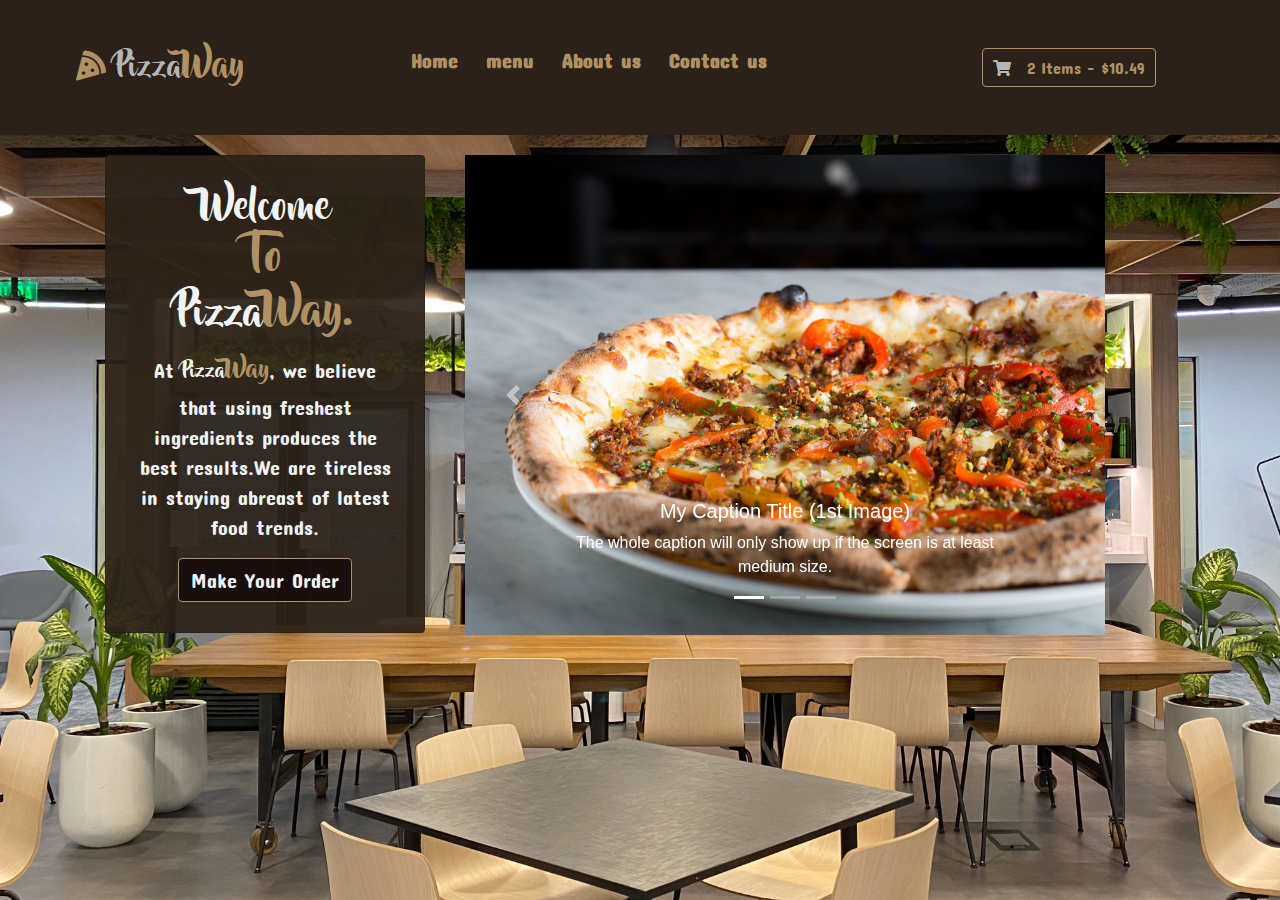
==== index.html @ 370479f9 "carousel added" ====
<!DOCTYPE html>
<html lang="en">
<head>
    <meta charset="UTF-8">
    <meta name="viewport" content="width=device-width, initial-scale=1.0">
    <link rel="stylesheet" href="./css/bootstrap.min.css">
    <link rel="stylesheet" href="https://maxcdn.bootstrapcdn.com/bootstrap/4.0.0/css/bootstrap.min.css" integrity="sha384-Gn5384xqQ1aoWXA+058RXPxPg6fy4IWvTNh0E263XmFcJlSAwiGgFAW/dAiS6JXm" crossorigin="anonymous">
    <link rel="stylesheet" href="./css/fontawesome/css/all.min.css">
    <link rel="stylesheet" href="./css/fonts/beyond_the_mountains-webfont.css" type="text/css"/>
    <link href="https://fonts.googleapis.com/css2?family=Concert+One&display=swap" rel="stylesheet">
    <link rel="stylesheet" href="./css/styles.css">
    <link rel="stylesheet" href="./css/media_queries.css">
    <title>PizzaWay</title>
</head>
<body>
    
    <nav>
        <div class="logo">
            <h1><i class="fas fa-pizza-slice"></i><span class="bolder-colored">Pizza</span><span class="bold-colored">Way</span> </h1>
        </div>
        <ul class="nav-links">
            <li> <a href="#home">Home</a> </li>
            <li> <a href="#menu">menu</a></li>
            <li> <a href="#about">About us</a></li>
            <li> <a href="#contact">Contact us</a></li>
        </ul>
        <!-- single info -->
        <div id="cart-info" class="nav-info align-items-center cart-info d-flex justify-content-between mx-lg-5">
            <span class="cart-info__icon mr-lg-3"><i class="fas fa-shopping-cart"></i></span>
            <p class="mb-0 text-capitalize"><span id="item-count">2 </span> items - $<span class="item-total">10.49</span></p>
        </div>
        <!-- end of single info -->
        <div class="burger">
            <div class="line1"></div>
            <div class="line2"></div>
            <div class="line3"></div>
        </div>
    </nav>
    
    <section class="cover">
        <div class="container">
            <div class="card first-card">
                <div class="card-body">
                    <h5 class="card-title"><span class="span-colored">Welcome</span><br>
                    <span class="spann-colored">To</span><br>
                    <span class="span-colored">Pizza</span><span class="spann-colored">Way.</span></h5>
                    <p class="card-text">At <span class="span-color">Pizza</span><span class="spann-color">Way</span>,
                        we believe that using freshest ingredients produces the best results.We are tireless in staying abreast of latest food trends.</p>
                    <a href="#" class="btn btn-primary">Make Your Order</a>
                </div>
            </div> 
            <div class="card second-card">
                <div id="carouselExampleIndicators" class="carousel slide" data-ride="carousel">
                    <ol class="carousel-indicators">
                        <li data-target="#carouselExampleIndicators" data-slide-to="0" class="active"></li>
                        <li data-target="#carouselExampleIndicators" data-slide-to="1"></li>
                        <li data-target="#carouselExampleIndicators" data-slide-to="2"></li>
                    </ol>
                    <div class="carousel-inner">
                        <div class="carousel-item active">
                            <img class="d-block w-100" src="./cart-items/pizza-2.jpg" alt="First slide">
                            <div class="carousel-caption d-none d-md-block">
                                <h5>My Caption Title (1st Image)</h5>
                                <p>The whole caption will only show up if the screen is at least medium size.</p>
                            </div>
                        </div>
                        <div class="carousel-item">
                            <img class="d-block w-100" src="./cart-items/pizza-3.jpg" alt="Second slide">
                        </div>
                        <div class="carousel-item">
                            <img class="d-block w-100" src="./cart-items/pizza-4.jpg" alt="Third slide">
                        </div>
                    </div>
                    <a class="carousel-control-prev" href="#carouselExampleIndicators" role="button" data-slide="prev">
                        <span class="carousel-control-prev-icon" aria-hidden="true"></span>
                        <span class="sr-only">Previous</span>
                    </a>
                    <a class="carousel-control-next" href="#carouselExampleIndicators" role="button" data-slide="next">
                        <span class="carousel-control-next-icon" aria-hidden="true"></span>
                        <span class="sr-only">Next</span>
                    </a>
                </div>
            </div>                
        </div>
    </section>

    <script src="https://code.jquery.com/jquery-3.2.1.slim.min.js" integrity="sha384-KJ3o2DKtIkvYIK3UENzmM7KCkRr/rE9/Qpg6aAZGJwFDMVNA/GpGFF93hXpG5KkN" crossorigin="anonymous"></script>
    <script src="https://cdnjs.cloudflare.com/ajax/libs/popper.js/1.12.9/umd/popper.min.js" integrity="sha384-ApNbgh9B+Y1QKtv3Rn7W3mgPxhU9K/ScQsAP7hUibX39j7fakFPskvXusvfa0b4Q" crossorigin="anonymous"></script>
    <script src="https://maxcdn.bootstrapcdn.com/bootstrap/4.0.0/js/bootstrap.min.js" integrity="sha384-JZR6Spejh4U02d8jOt6vLEHfe/JQGiRRSQQxSfFWpi1MquVdAyjUar5+76PVCmYl" crossorigin="anonymous"></script>
    <script src="./js/jquery-3.5.1.js"></script>
    <script src="./js/scripts.js"></script>
</body>
</html>
---- css/fonts/beyond_the_mountains-webfont.css ----
/*! Generated by Font Squirrel (https://www.fontsquirrel.com) on August 7, 2018 */



@font-face {
    font-family: 'beyond_the_mountainsregular';
    src: url('beyond_the_mountains-webfont.woff2') format('woff2'),
         url('beyond_the_mountains-webfont.woff') format('woff');
    font-weight: normal;
    font-style: normal;

}
---- css/styles.css ----
*{
    margin: 0;
    padding: 0;
    box-sizing: border-box;
}
body{
    background-image: url('../assets/leather_1.png') center center;
}

.bolder-colored{
    color: #B3B6B7;
    font-size: 30px;
    font-family:  'beyond_the_mountainsregular', sans-serif;
}
.bold-colored{
    color: #AF9164;
    font-size: 35px;
    font-family:  'beyond_the_mountainsregular', sans-serif;
}
.fas.fa-pizza-slice{
    color: #AF9164;
    margin-right: 10px;
    font-size: 30px;
}

nav{
    display: flex;
    justify-content: space-around;
    align-items: center;
    min-height: 15vh;
    background-color: #2B2118;
    width: 100%;
    font-family: 'Concert One', cursive;
}

.logo:hover{
    cursor: pointer;
    opacity: 0.5;
}
.nav-links{
    display: flex;
    justify-content: space-around;
    width: 30%;
}
.nav-links li{
    list-style: none;
}

.nav-links a {
    color: #AF9164;
    text-decoration: none;
    font-size: 20px;
    font-weight: bold;
    transition: 0.2s ease-in;
}
.nav-links a:hover{
    color: #B3B6B7;
    transition: 0.2s ease-in;

}
.burger{
    display: none;
    cursor: pointer;
}

.burger div{
    width: 25px;
    height: 4px;
    background-color:#B3B6B7;
    margin: 5px;
}

/* info icons */
.cart-info__icon {
    color: #B3B6B7;
    cursor: pointer;
}

.cart-info {
    border: 0.1rem solid #AF9164;
    color: #AF9164;
    border-radius: 0.25rem;
    padding: 0.4rem 0.6rem;
    cursor: pointer;
}
.cart-info:hover {
    background: #0e0404b2;
    border-color: #B3B6B7;
    color: #B3B6B7;
}
.cart-info:hover .cart-info__icon {
    color: #AF9164;
}
/* end of info icons */


.cover{
    background-image: url('/cart-items/bg2.jpg');
    background-position: center;
    background-size: cover;
    background-attachment: fixed;
    min-height: 85vh;
}

.span-colored{
    color: #f0f4f5;
    font-size: 40px;
    font-family:  'beyond_the_mountainsregular', sans-serif;
}
.spann-colored{
    color: #AF9164;
    font-size: 45px;
    font-family:  'beyond_the_mountainsregular', sans-serif;
}
.span-color{
    color: #f0f4f5;
    font-size: 20px;
    font-family:  'beyond_the_mountainsregular', sans-serif;
}
.spann-color{
    color: #AF9164;
    font-size: 25px;
    font-family:  'beyond_the_mountainsregular', sans-serif;
}

.card{
    width: 50%;
    display: flex;
    float: left;
    margin: 20px;
}

.first-card{
    width: 20rem;
    background: #2b2118ed;
    text-align: center;
    padding: 10px;
}
.cover-div{
    border: 3px ridge #AF9164;
    margin: 30px;
    width: 200px;
}

.second-card{
    width: 40rem;
    border: none;
}
.video__container{
    width: 100%;
    height: 100%;
}
.video__item{
    width: 100%;
    height: 100%;
    object-fit: cover;
}
.card-text{
    color: #f0f4f5;
    font-size: 20px;
    font-family: 'Concert One', cursive;
}
.btn{
    color: #f0f4f5;
    font-size: 20px;
    font-family: 'Concert One', cursive;
    text-align: center;
    justify-content: center;
    background: #0e0404b2;
    border: 1px solid #AF9164;
}

.btn:hover{
    background: #af9164ea;
    border: 1px solid #0e0404b2;
}
---- css/media_queries.css ----
@media screen and (max-width:1024px){
    .nav-links {
        width: 60%;
    }
}
@media screen and (max-width:768px){
    


@media screen and (max-width:768px){
    body{
        overflow-x: hidden;
    }
    .bolder-colored{
        color: #B3B6B7;
        font-size: 20px;
    }
    .bold-colored{
        color: #AF9164;
        font-size: 25px;
    }
    .fas.fa-pizza-slice{
        color: #AF9164;
        margin-right: 10px;
        font-size: 25px;
    
    }
    .nav-links {
        position: absolute;
        right: 0px;
        height: 85vh;
        top: 15vh;
        background-color: #2B2118;
        display: flex;
        flex-direction: column;
        align-items: center;
        width: 25%;
        transform: translateX(100%);
        transition: transform 0.5s ease-in;
    }

    .nav-links li {
        opacity: 0;
    }

    .burger {
        display: block;
    }
}

.nav-active {
    transform: translateX(0%);
}

@keyframes navLinkFade {
    from{
        opacity: 0;
        transform: translateX(50px);
    }
    to{
        opacity: 1;
        transform: translateX(0px);
    }
}

.toggle .line1{
    transform: rotate(-45deg) translate(-6px, 6px);
}
.toggle .line2{
    opacity: 0;
}
.toggle .line3{
    transform: rotate(45deg) translate(-6px, -6px);
}
}
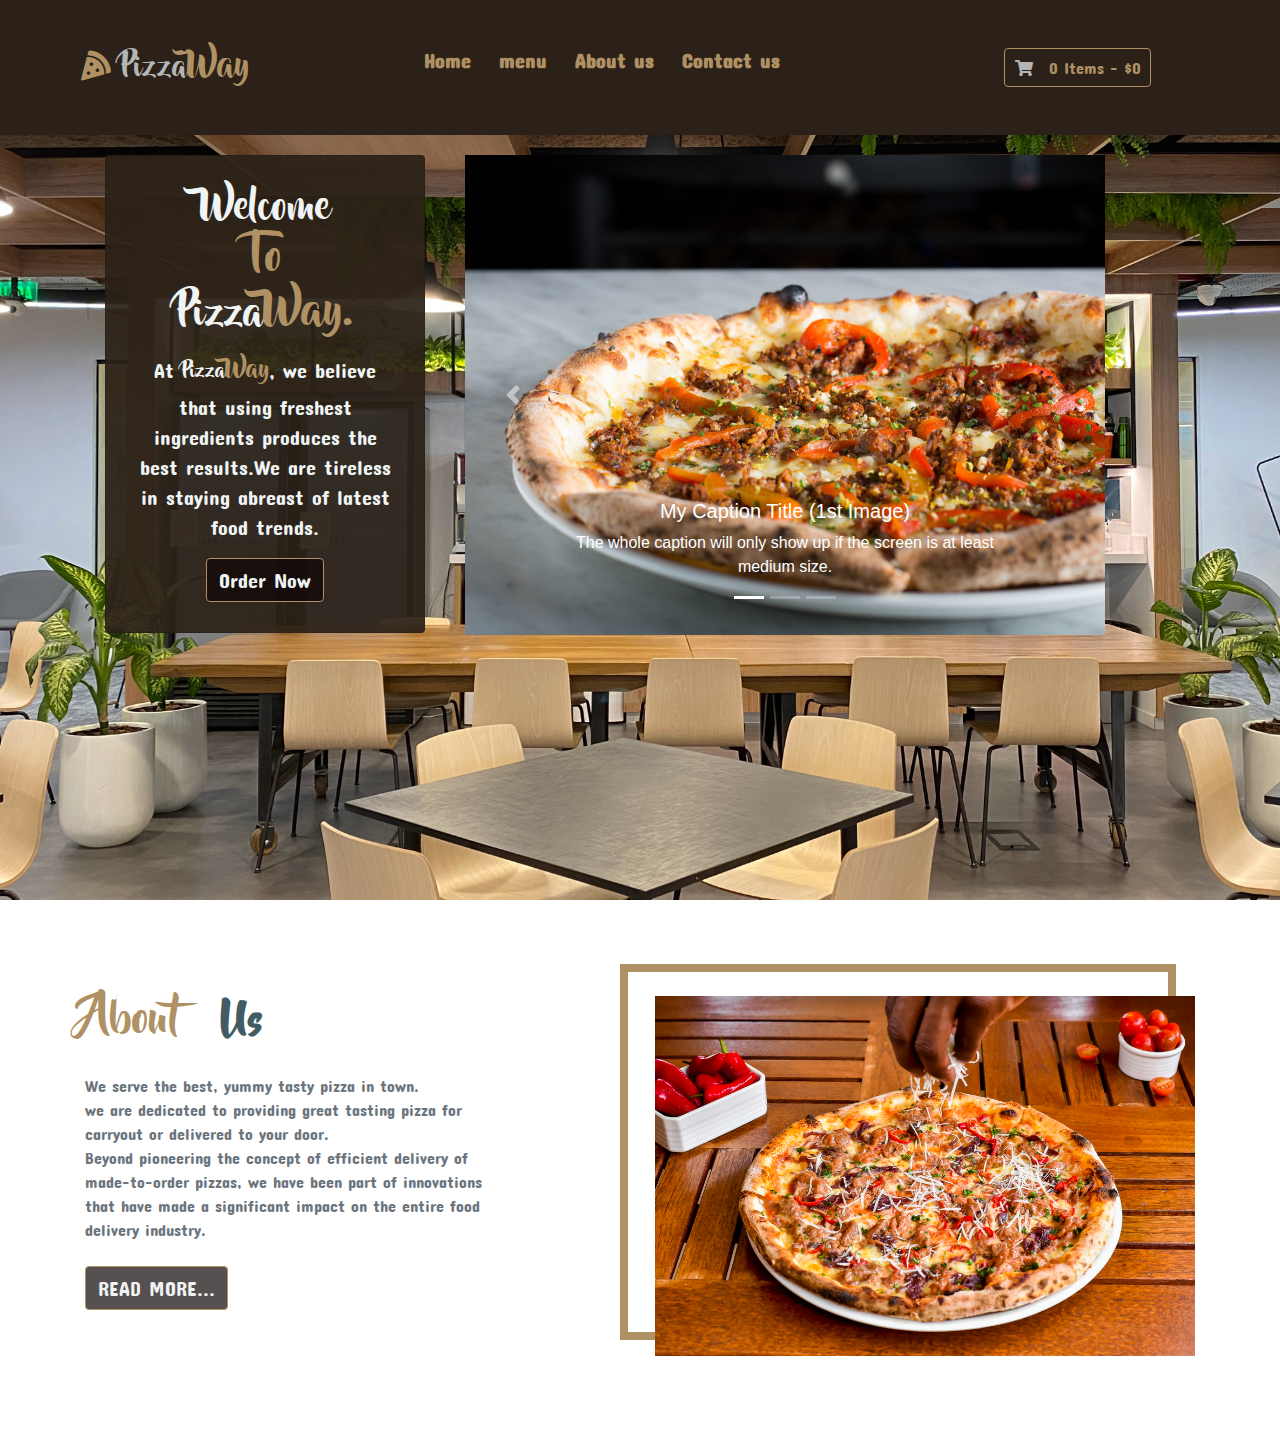
==== commit a7f5e666: "about page created" ====
--- a/index.html
+++ b/index.html
@@ -27,7 +27,7 @@
         <!-- single info -->
         <div id="cart-info" class="nav-info align-items-center cart-info d-flex justify-content-between mx-lg-5">
             <span class="cart-info__icon mr-lg-3"><i class="fas fa-shopping-cart"></i></span>
-            <p class="mb-0 text-capitalize"><span id="item-count">2 </span> items - $<span class="item-total">10.49</span></p>
+            <p class="mb-0 text-capitalize"><span id="item-count">0</span> items - $<span class="item-total">0</span></p>
         </div>
         <!-- end of single info -->
         <div class="burger">
@@ -46,7 +46,7 @@
                     <span class="span-colored">Pizza</span><span class="spann-colored">Way.</span></h5>
                     <p class="card-text">At <span class="span-color">Pizza</span><span class="spann-color">Way</span>,
                         we believe that using freshest ingredients produces the best results.We are tireless in staying abreast of latest food trends.</p>
-                    <a href="#" class="btn btn-primary">Make Your Order</a>
+                        <a href="#" class="btn btn-primary">Order Now</a>
                 </div>
             </div> 
             <div class="card second-card">
@@ -83,6 +83,28 @@
             </div>                
         </div>
     </section>
+    <!-- about us -->
+    <section class="about py-5" id="about">
+        <div class="container">
+            <div class="row">
+                <div class="col-10 about-description mx-auto col-md-6 my-5">
+                    <h1 class="text-capitalize"><span class="spann-colored">about</span> &ensp; 
+                        <strong class="banner-title"><span class="span-about">Us</span></strong></h1>
+                    <p class="my-4 text-muted about-text w-75">We serve the best, yummy tasty pizza in town. <br>
+                    we are dedicated to providing great tasting pizza for carryout or delivered to your door. <br>
+                    Beyond pioneering the concept of efficient delivery of made-to-order pizzas, we have been part of innovations that 
+                    have made a significant impact on the entire food delivery industry.</p>
+                    <a href="#" class="btn btn-outline-secondary btn-black text-uppercase ">Read More...</a>
+                </div>
+                <div class="col-10 mx-auto col-md-6 align-self-center my-5">
+                    <div class="about-img__container">
+                        <img src="./cart-items/pizza-5.jpg" class="img-fluid" alt="">
+                    </div>
+                </div>
+            </div>
+        </div>
+    </section>
+    <!-- end of about us -->
 
     <script src="https://code.jquery.com/jquery-3.2.1.slim.min.js" integrity="sha384-KJ3o2DKtIkvYIK3UENzmM7KCkRr/rE9/Qpg6aAZGJwFDMVNA/GpGFF93hXpG5KkN" crossorigin="anonymous"></script>
     <script src="https://cdnjs.cloudflare.com/ajax/libs/popper.js/1.12.9/umd/popper.min.js" integrity="sha384-ApNbgh9B+Y1QKtv3Rn7W3mgPxhU9K/ScQsAP7hUibX39j7fakFPskvXusvfa0b4Q" crossorigin="anonymous"></script>
--- a/css/styles.css
+++ b/css/styles.css
@@ -56,8 +56,9 @@
 .nav-links a:hover{
     color: #B3B6B7;
     transition: 0.2s ease-in;
-
-}
+}
+
+
 .burger{
     display: none;
     cursor: pointer;
@@ -168,9 +169,41 @@
     justify-content: center;
     background: #0e0404b2;
     border: 1px solid #AF9164;
+    outline: none !important;
 }
 
 .btn:hover{
     background: #af9164ea;
     border: 1px solid #0e0404b2;
-}+    color: #0e0404b2;
+}
+
+/* about */
+.about-img__container {
+    position: relative;
+}
+.span-about{
+    color: #415c62;
+    font-size: 40px;
+    font-family:  'beyond_the_mountainsregular', sans-serif;
+}
+
+.about-text{
+    font-family: 'Concert One', cursive;
+}
+.about-img__container::before {
+    content: "";
+    position: absolute;
+    top: -1.5rem;
+    left: -1.7rem;
+    width: 100%;
+    height: 100%;
+    outline: 0.5rem solid #AF9164;;
+    z-index: -1;
+    transition: all 1s ease-in-out;
+}
+.about-img__container:hover:before {
+    top: 0;
+    left: 0;
+}
+  /*end of  about */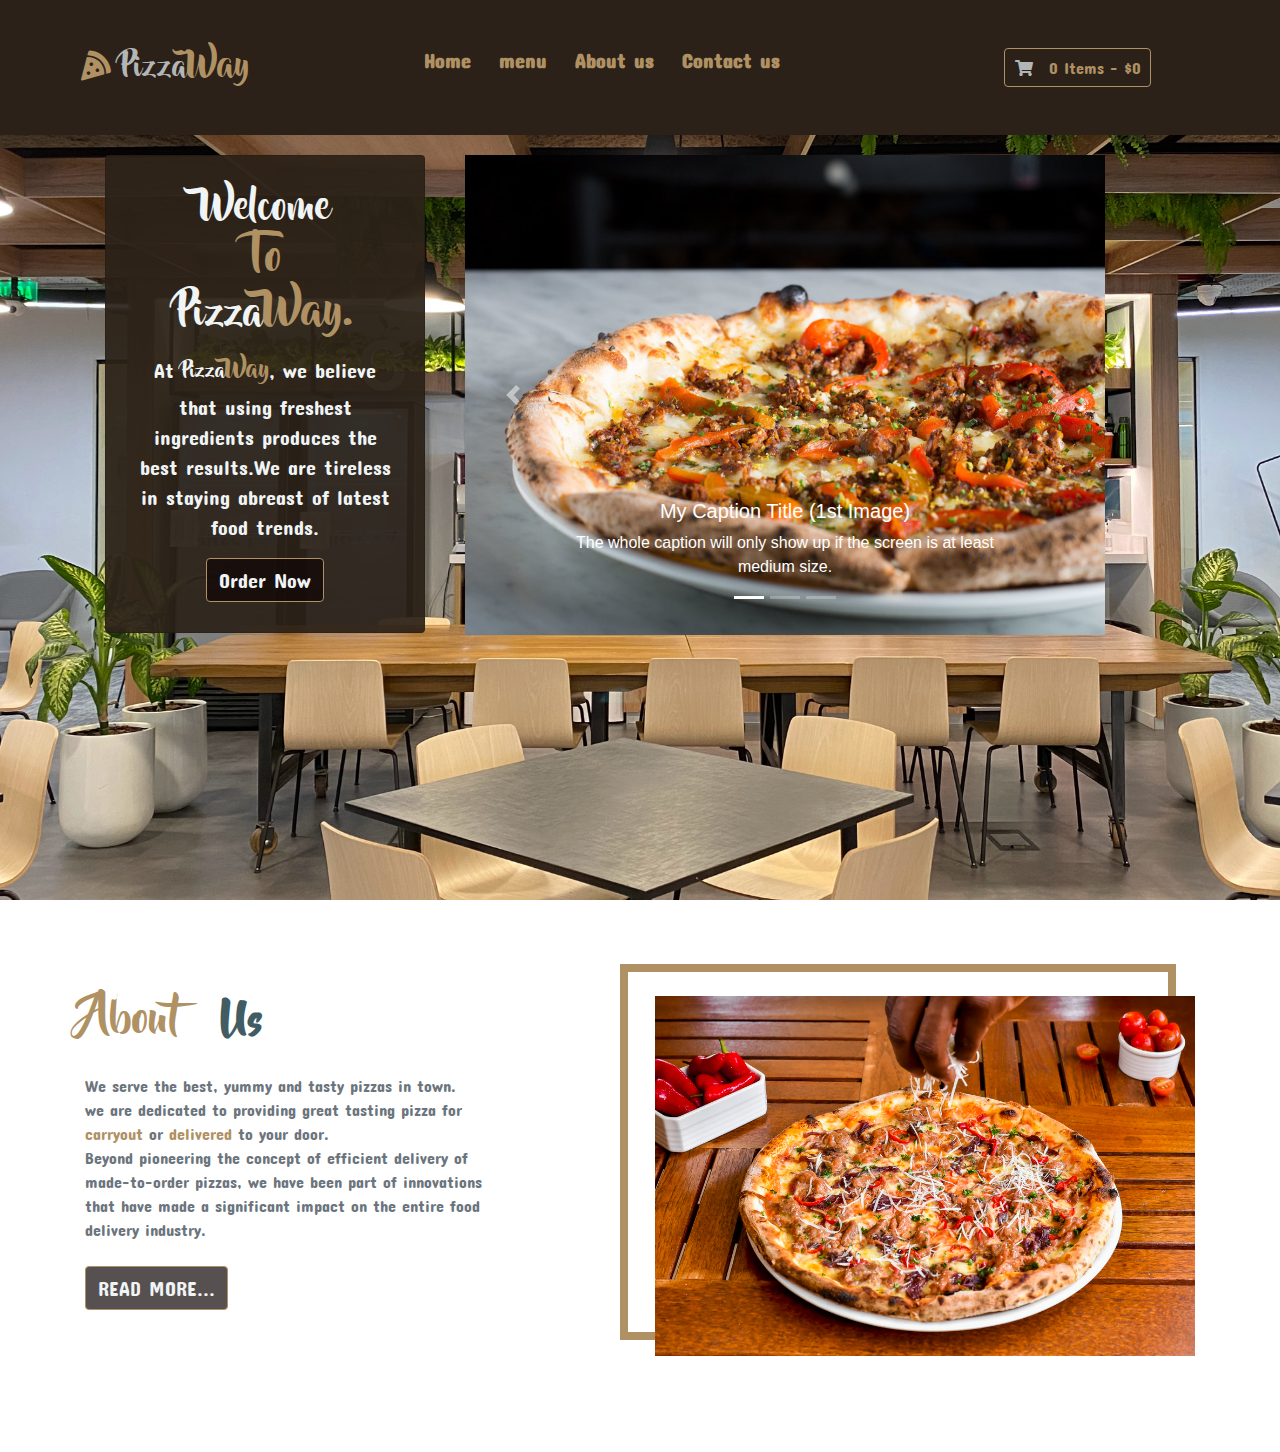
==== commit d0432d3e: "changed fonts for about us page" ====
--- a/index.html
+++ b/index.html
@@ -90,8 +90,8 @@
                 <div class="col-10 about-description mx-auto col-md-6 my-5">
                     <h1 class="text-capitalize"><span class="spann-colored">about</span> &ensp; 
                         <strong class="banner-title"><span class="span-about">Us</span></strong></h1>
-                    <p class="my-4 text-muted about-text w-75">We serve the best, yummy tasty pizza in town. <br>
-                    we are dedicated to providing great tasting pizza for carryout or delivered to your door. <br>
+                    <p class="my-4 text-muted about-text w-75">We serve the best, yummy and tasty pizzas in town. <br>
+                    we are dedicated to providing great tasting pizza for <span class="spane-color">carryout</span>  or <span class="spane-color">delivered</span> to your door. <br>
                     Beyond pioneering the concept of efficient delivery of made-to-order pizzas, we have been part of innovations that 
                     have made a significant impact on the entire food delivery industry.</p>
                     <a href="#" class="btn btn-outline-secondary btn-black text-uppercase ">Read More...</a>
--- a/css/styles.css
+++ b/css/styles.css
@@ -188,6 +188,10 @@
     font-family:  'beyond_the_mountainsregular', sans-serif;
 }
 
+.spane-color{
+    color: #AF9164;
+}
+
 .about-text{
     font-family: 'Concert One', cursive;
 }
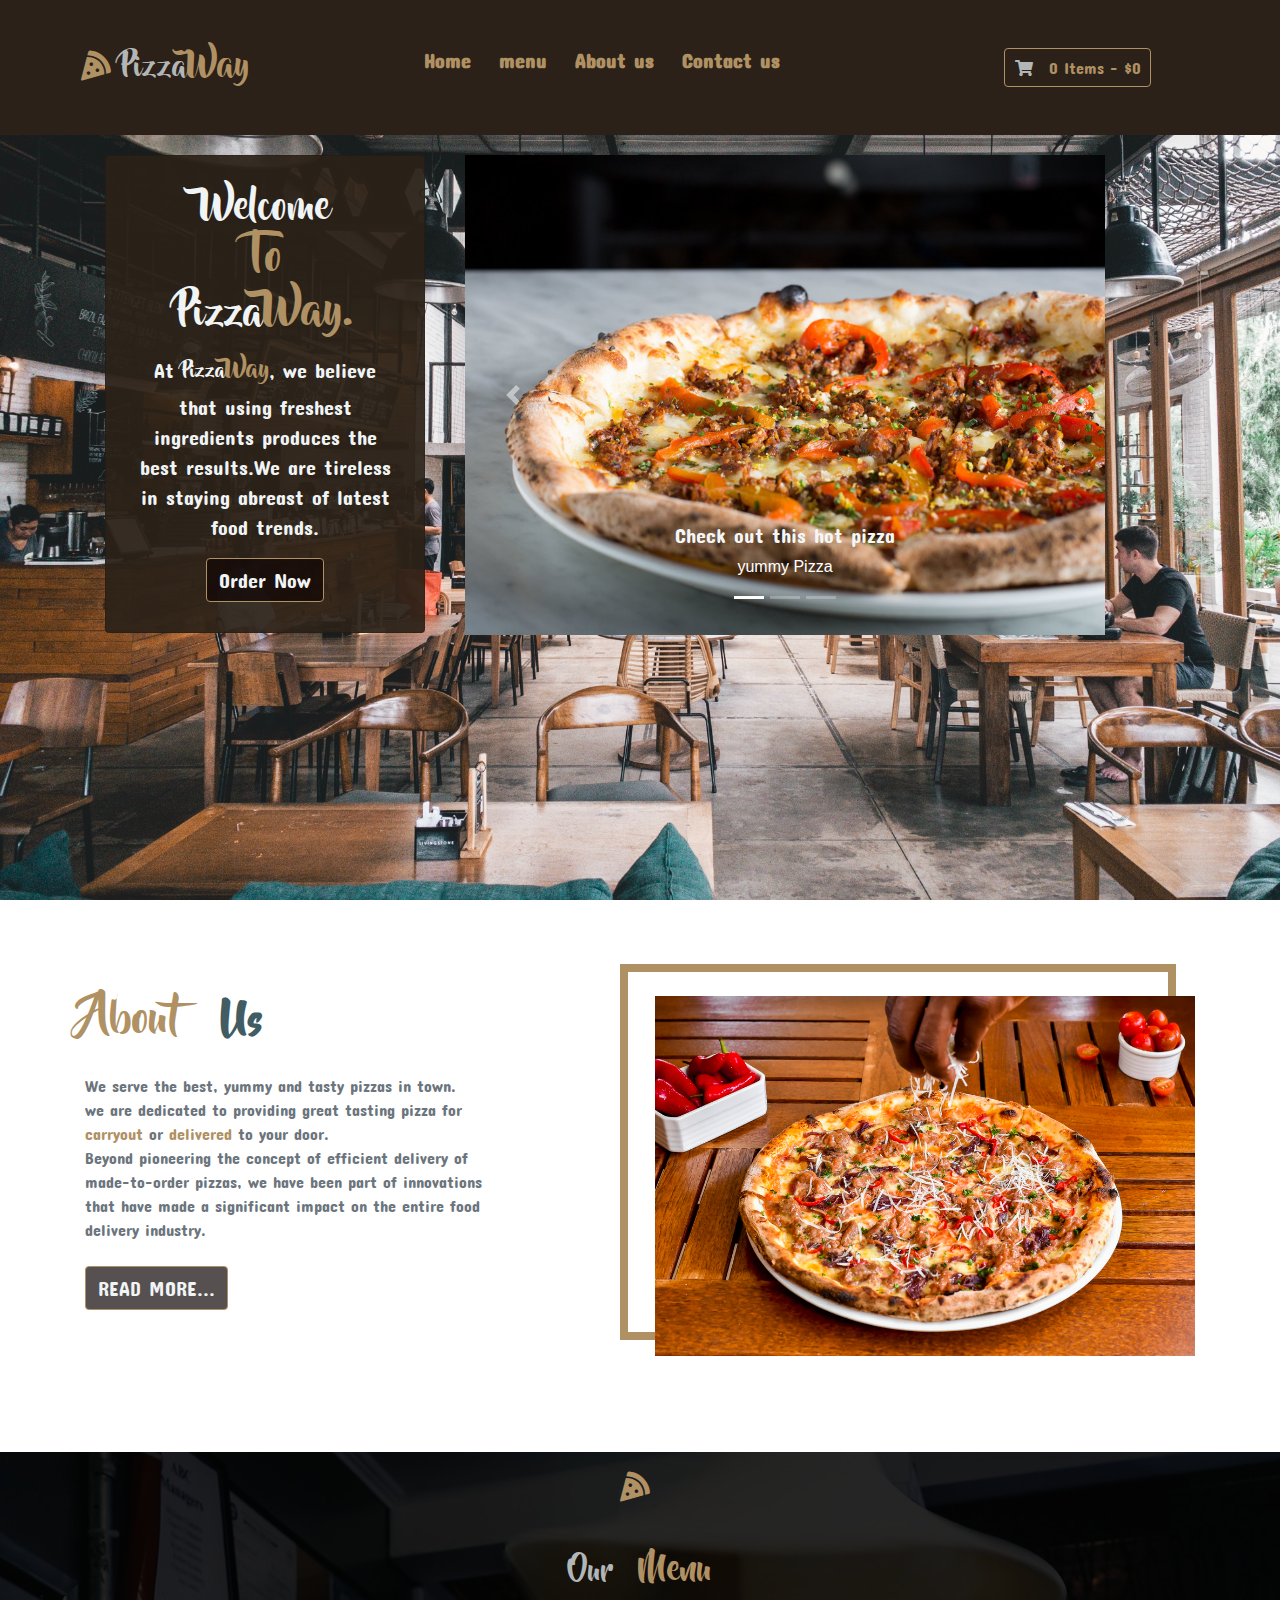
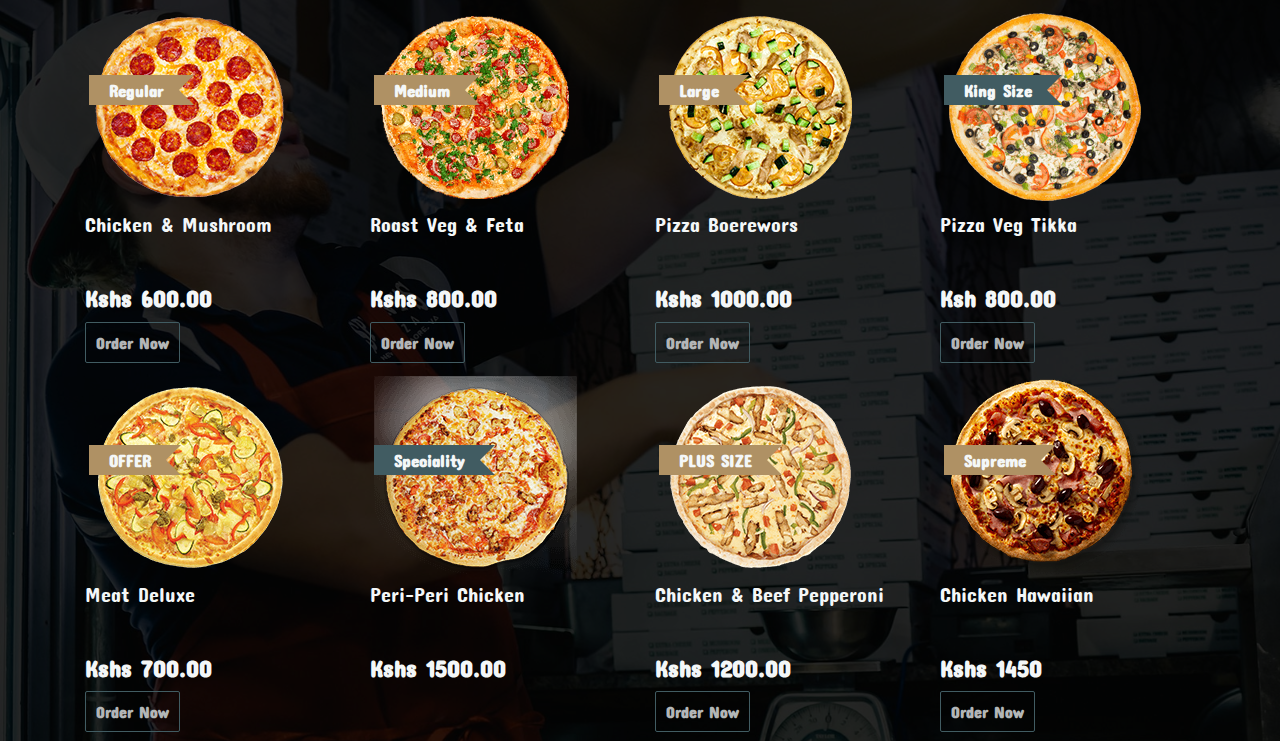
==== commit 4fedea12: "menu finished" ====
--- a/index.html
+++ b/index.html
@@ -60,15 +60,24 @@
                         <div class="carousel-item active">
                             <img class="d-block w-100" src="./cart-items/pizza-2.jpg" alt="First slide">
                             <div class="carousel-caption d-none d-md-block">
-                                <h5>My Caption Title (1st Image)</h5>
-                                <p>The whole caption will only show up if the screen is at least medium size.</p>
+                                <h5>Check out this hot pizza</h5>
+                                <p>yummy Pizza</p>
                             </div>
                         </div>
                         <div class="carousel-item">
                             <img class="d-block w-100" src="./cart-items/pizza-3.jpg" alt="Second slide">
+                            <div class="carousel-caption d-none d-md-block">
+                                <h5>Tasty hot yummy pizza</h5>
+                                <p>grab for your family</p>
+                            </div>
                         </div>
                         <div class="carousel-item">
                             <img class="d-block w-100" src="./cart-items/pizza-4.jpg" alt="Third slide">
+                            <div class="carousel-caption d-none d-md-block">
+                                <h5>This is best in town</h5>
+                                <img src="./cart-items/p-img13.png" alt="">
+                                <p>Have visitors, crown them this king size pizza</p>
+                            </div>
                         </div>
                     </div>
                     <a class="carousel-control-prev" href="#carouselExampleIndicators" role="button" data-slide="prev">
@@ -105,6 +114,106 @@
         </div>
     </section>
     <!-- end of about us -->
+    <section class="story-area menu-bg color-white pos-relative">
+        <div class="container">
+            <div class="heading">
+                <h3 class="menu-icon"><i class="fas fa-pizza-slice"></i><span></span></h3>
+                <h2> <span class="bolder-colored">Our</span>&ensp;<span class="bold-colored">Menu</span> </h2>
+            </div>
+            <div class="row">
+                <div class="col-lg-3 col-md-4  col-sm-6 ">
+                    <div class="center-text mb-30">
+                        <div class="ïmg-200x mlr-auto pos-relative">
+                            <h6 class="ribbon-cont"><div class="ribbon primary"></div><b>Regular</b></h6>
+                            <img src="./cart-items/p-img1.png" alt="">
+                        </div>
+                        <h5 class="mt-20">Chicken & Mushroom</h5>
+                        <h4 class="mt-5"><b>Kshs 600.00</b></h4>
+                        <h6 class="mt-20"><a href="#" class="btn-brdr-primary plr-25"><b>Order Now</b></a></h6>
+                    </div><!--text-center-->
+                </div><!-- col-md-3 -->
+                <div class="col-lg-3 col-md-4  col-sm-6 ">
+                    <div class="center-text mb-30">
+                        <div class="ïmg-200x mlr-auto pos-relative">
+                            <h6 class="ribbon-cont"><div class="ribbon primary"></div><b>Medium</b></h6>
+                            <img src="./cart-items/p-img2.png" alt="">
+                        </div>
+                        <h5 class="mt-20">Roast Veg & Feta</h5>
+                        <h4 class="mt-5"><b>Kshs 800.00</b></h4>
+                        <h6 class="mt-20"><a href="#" class="btn-brdr-primary plr-25"><b>Order Now</b></a></h6>
+                    </div><!--text-center-->
+                </div><!-- col-md-3 -->
+    
+                <div class="col-lg-3 col-md-4  col-sm-6 ">
+                    <div class="center-text mb-30">
+                        <div class="ïmg-200x mlr-auto pos-relative">
+                            <h6 class="ribbon-cont"><div class="ribbon primary"></div><b>Large</b></h6>
+                            <img src="./cart-items/p-img3.png" alt="">
+                        </div>
+                        <h5 class="mt-20">Pizza Boerewors</h5>
+                        <h4 class="mt-5"><b>Kshs 1000.00</b></h4>
+                        <h6 class="mt-20"><a href="#" class="btn-brdr-primary plr-25"><b>Order Now</b></a></h6>
+                    </div><!--text-center-->
+                </div><!-- col-md-3 -->
+    
+                <div class="col-lg-3 col-md-4  col-sm-6 ">
+                    <div class="center-text mb-30">
+                        <div class="ïmg-200x mlr-auto pos-relative">
+                            <h6  class="ribbon-cont"><div class="ribbon secondary"></div><b>King Size</b></h6>
+                            <img src="./cart-items/p-img4.png" alt="">
+                        </div>
+                        <h5 class="mt-20">Pizza Veg Tikka</h5>
+                        <h4 class="mt-5"><b>Ksh 800.00</b></h4>
+                        <h6 class="mt-20"><a href="#" class="btn-brdr-primary plr-25"><b>Order Now</b></a></h6>
+                    </div><!--text-center-->
+                </div><!-- col-md-3 -->
+                <div class="col-lg-3 col-md-4  col-sm-6 ">
+                    <div class="center-text mb-30">
+                        <div class="ïmg-200x mlr-auto pos-relative">
+                            <h6 class="ribbon-cont"><div class="ribbon primary"></div><b>OFFER</b></h6>
+                            <img src="./cart-items/p-img5.png" alt="">
+                        </div>
+                        <h5 class="mt-20">Meat Deluxe</h5>
+                        <h4 class="mt-5"><b>Kshs 700.00</b></h4>
+                        <h6 class="mt-20"><a href="#" class="btn-brdr-primary plr-25"><b>Order Now</b></a></h6>
+                    </div><!--text-center-->
+                </div><!-- col-md-3 -->
+                <div class="col-lg-3 col-md-4  col-sm-6 ">
+                    <div class="center-text mb-30">
+                        <div class="ïmg-200x mlr-auto pos-relative">
+                            <h6  class="ribbon-cont"><div class="ribbon secondary"></div><b>Speciality</b></h6>
+                            <img src="./cart-items/p-img6.png" alt="">
+                        </div>
+                        <h5 class="mt-20">Peri-Peri Chicken</h5>
+                        <h4 class="mt-5"><b>Kshs 1500.00</b></h4>
+                    </div><!--text-center-->
+                </div><!-- col-md-3 -->
+                <div class="col-lg-3 col-md-4  col-sm-6 ">
+                    <div class="center-text mb-30">
+                        <div class="ïmg-200x mlr-auto pos-relative">
+                            <h6 class="ribbon-cont"><div class="ribbon white"></div><b>PLUS SIZE</b></h6>
+                            <img src="./cart-items/p-img7.png" alt="">
+                        </div>
+                        <h5 class="mt-20">Chicken & Beef Pepperoni</h5>
+                        <h4 class="mt-5"><b>Kshs 1200.00</b></h4>
+                        <h6 class="mt-20"><a href="#" class="btn-brdr-primary plr-25"><b>Order Now</b></a></h6>
+                    </div><!--text-center-->
+                </div><!-- col-md-3 -->
+                <div class="col-lg-3 col-md-4  col-sm-6 ">
+                    <div class="center-text mb-30">
+                        <div class="ïmg-200x mlr-auto pos-relative">
+                            <h6 class="ribbon-cont"><div class="ribbon primary"></div><b>Supreme</b></h6>
+                            <img src="./cart-items/p-img8.png" alt="">
+                        </div>
+                        <h5 class="mt-20">Chicken Hawaiian</h5>
+                        <h4 class="mt-5"><b>Kshs 1450</b></h4>
+                        <h6 class="mt-20"><a href="#" class="btn-brdr-primary plr-25"><b>Order Now</b></a></h6>
+                    </div><!--text-center-->
+                </div><!-- col-md-3 -->
+            </div><!-- row -->
+        </div><!-- container -->
+    </section>
+    
 
     <script src="https://code.jquery.com/jquery-3.2.1.slim.min.js" integrity="sha384-KJ3o2DKtIkvYIK3UENzmM7KCkRr/rE9/Qpg6aAZGJwFDMVNA/GpGFF93hXpG5KkN" crossorigin="anonymous"></script>
     <script src="https://cdnjs.cloudflare.com/ajax/libs/popper.js/1.12.9/umd/popper.min.js" integrity="sha384-ApNbgh9B+Y1QKtv3Rn7W3mgPxhU9K/ScQsAP7hUibX39j7fakFPskvXusvfa0b4Q" crossorigin="anonymous"></script>
--- a/css/styles.css
+++ b/css/styles.css
@@ -94,9 +94,8 @@
 }
 /* end of info icons */
 
-
 .cover{
-    background-image: url('/cart-items/bg2.jpg');
+    background-image: url('../assets/bg1.jpg');
     background-position: center;
     background-size: cover;
     background-attachment: fixed;
@@ -210,4 +209,105 @@
     top: 0;
     left: 0;
 }
-  /*end of  about */+/*end of  about */
+
+
+/*RIBBONS*/
+
+.ribbon-cont{ 
+    display: inline-block; 
+    padding: 0px 30px 0px 20px; 
+    position: absolute; top: 35%; 
+    left: 4px; 
+    z-index: 1; 
+    line-height: 30px;  
+    font-size: 1.07em; 
+    color: #f4f7f8;
+}
+.ribbon-cont ,h5{
+    color: #f4f7f8;
+    font-family: 'Concert One', cursive;
+}
+.mt-5{
+    color: #f4f7f8;
+    font-family: 'Concert One', cursive;
+}
+
+.ribbon { 
+    position: absolute;
+    top: 0;
+    left: 0;
+    right: 0;
+    bottom: 0; 
+    z-index: -1; 
+    border: 15px solid #AF9164; 
+    border-left:  0; 
+    border-right: 15px solid transparent;  
+    width:   100%; 
+}
+.ribbon.primary{ 
+    border-color: #AF9164; 
+    border-right-color:  transparent; 
+}
+.ribbon.secondary{ 
+    border-color: #415c62; 
+    border-right-color:  transparent;  
+}
+.ribbon.white{ 
+    border-color: #AF9164; 
+    border-right-color:  transparent;  
+}
+.btn-brdr-primary { 
+    text-align: 
+    center; 
+    height: 45px; 
+    line-height: 43px; 
+    border: 1px solid #415c62; 
+    color: #B3B6B7;
+    border-radius: 2px; 
+    padding: 10px;
+    text-decoration: none;
+    font-family: 'Concert One', cursive;
+}
+
+.btn-brdr-primary:hover { 
+    background: #AF9164; 
+    color: #FFFFFF; 
+    text-decoration: none;
+}
+.pos-relative { position: relative; 
+    z-index: 1; 
+}
+
+.menu-icon{
+    text-align: center;
+    padding: 20px;
+}
+.story-area {
+    position: relative;
+    background: #fff;
+}
+
+.heading h2{
+    text-align: center;
+    font-size: 50px;
+}
+
+.menu-bg{ 
+    background: url(../cart-items/sellers-1-1600x1600.jpg)  no-repeat; 
+    background-size: cover; 
+    position: relative; 
+    z-index: 1; 
+}
+
+.menu-bg:after{ 
+    content: ""; 
+    position: absolute; 
+    top: 0; 
+    left: 0; 
+    right: 0; 
+    bottom: 0; 
+    z-index: -1; 
+    background: #000000d9; 
+}
+
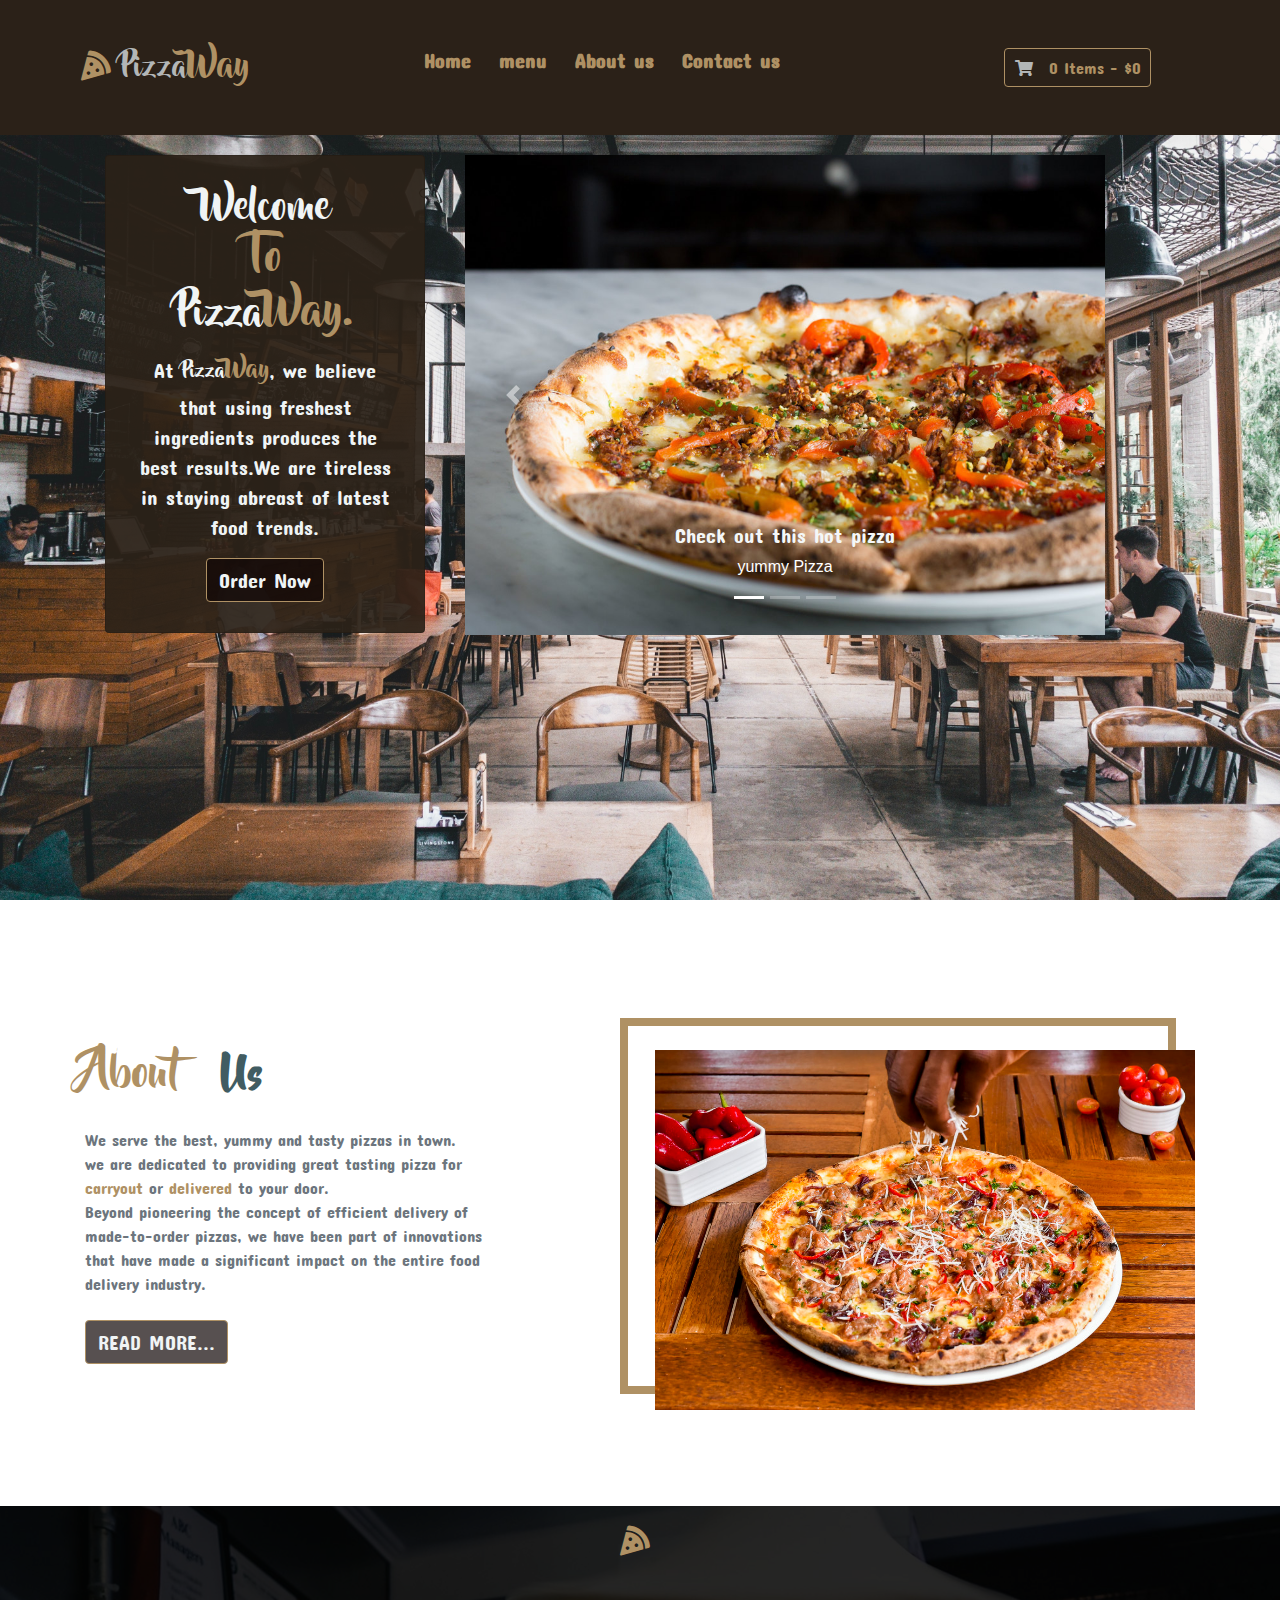
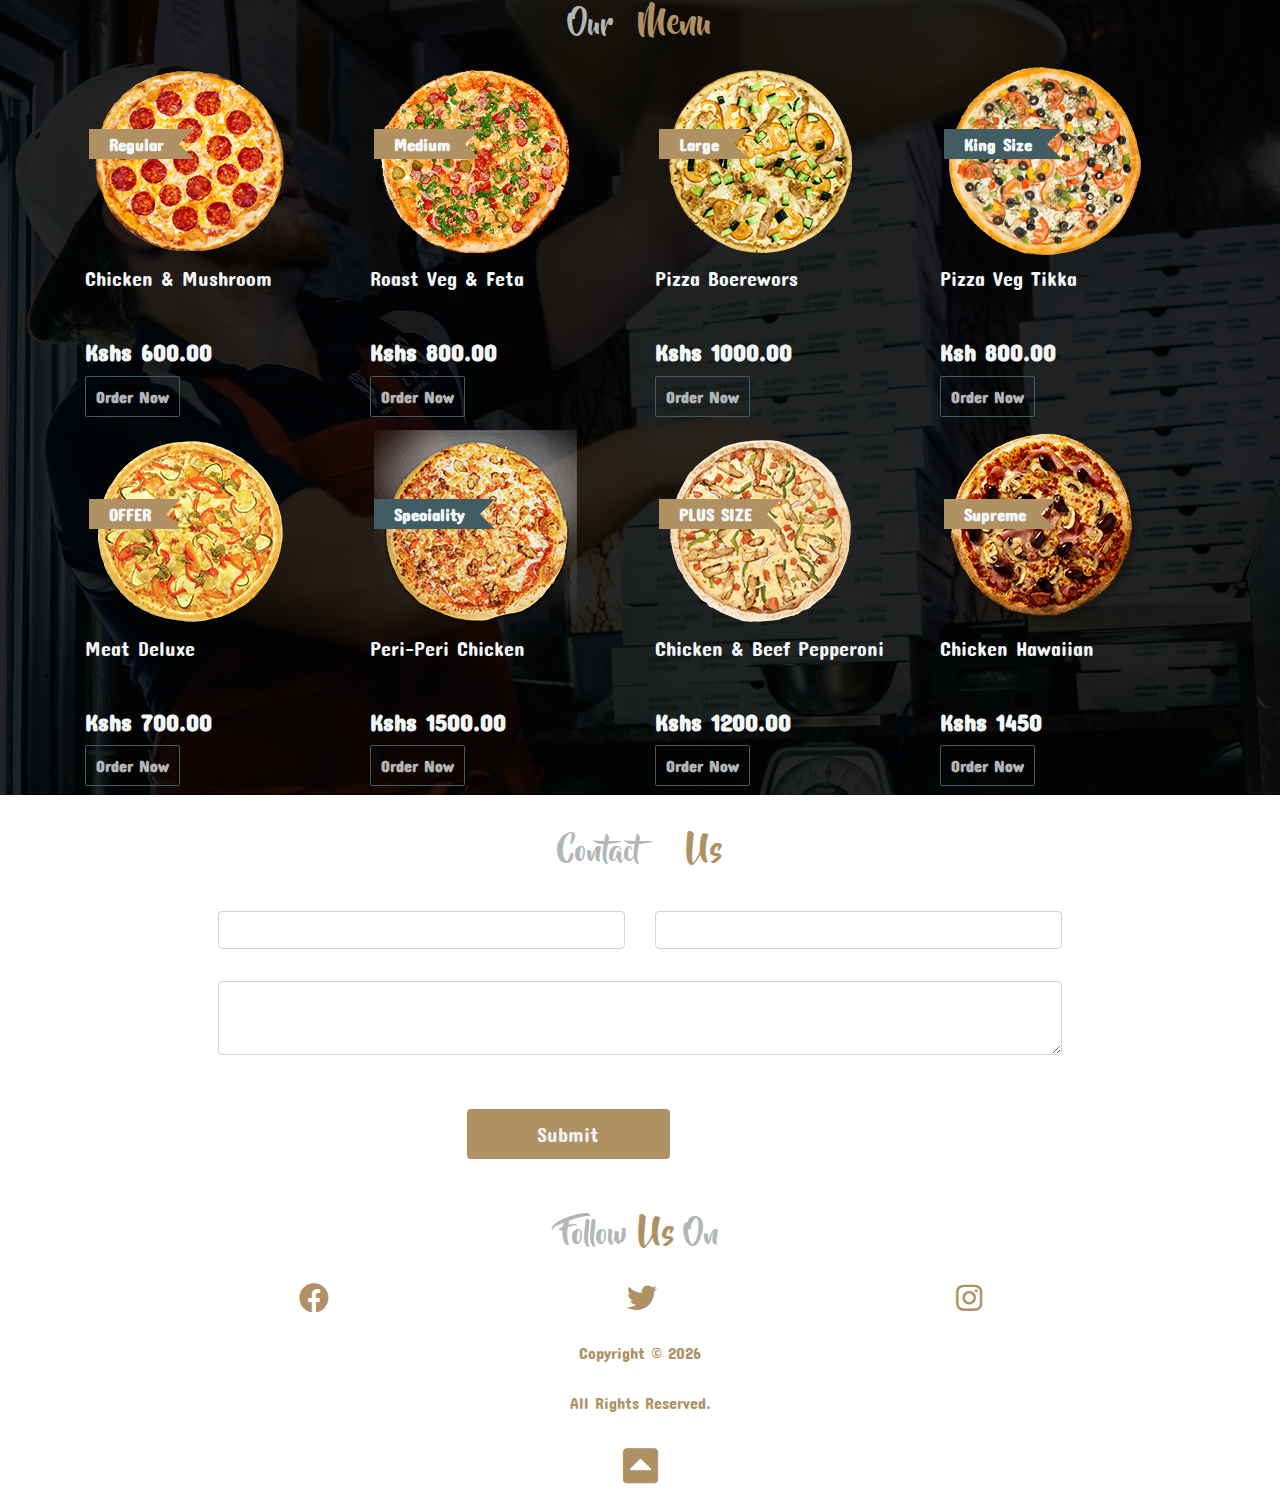
==== commit 5320dbb1: "footer done" ====
--- a/index.html
+++ b/index.html
@@ -186,6 +186,7 @@
                         </div>
                         <h5 class="mt-20">Peri-Peri Chicken</h5>
                         <h4 class="mt-5"><b>Kshs 1500.00</b></h4>
+                        <h6 class="mt-20"><a href="#" class="btn-brdr-primary plr-25"><b>Order Now</b></a></h6>
                     </div><!--text-center-->
                 </div><!-- col-md-3 -->
                 <div class="col-lg-3 col-md-4  col-sm-6 ">
@@ -213,8 +214,42 @@
             </div><!-- row -->
         </div><!-- container -->
     </section>
-    
 
+    <section class="contact">
+        <h1><span class="bolder-colored">Contact </span>&ensp; <span class="bold-colored">Us </span></h1>
+        <form action="">
+            <div id="form">
+                <div class="row form-group justify-content-center align-items-center">
+                    <div class="col-md-4">
+                    <input type="text" name="name" value="" placeholder="Name" class="form-control" id="full_name">
+                    </div>
+                    <div class="col-md-4">
+                    <input type="email"  name="email" placeholder="Email" value="" class="form-control" id="email">
+                    </div>
+                </div>
+                <div class="row form-group justify-content-center align-items-center">
+                    <div class="col-md-8" id="message">
+                    <textarea type="text" value="" placeholder="Message" class="form-control message" id="message"></textarea>
+                    </div>
+                </div>
+                <div class="row form-group justify-content-center align-items-center">
+                    <div class="col-md-4">
+                    <input type="submit"  value="Submit" class="btn btn-primary submit">
+                    </div>
+                </div>
+            </div>
+        </form>
+    </section>
+    <div class="footer-section">
+        <h4 class="footer-heading"><span class="bolder-colored">Follow</span>&ensp;<span class="bold-colored">Us</span> <span class="bolder-colored">On</span></h4>
+        <ul class="social-links">
+            <li class="social-link"><i class="fab fa-facebook"></i></li>
+            <li class="social-link"><i class="fab fa-twitter"></i></li>
+            <li class="social-link"><i class="fab fa-instagram"></i></li>
+        </ul>
+        <p class="right">Copyright &copy <script>document.write(new Date().getFullYear());</script></p>   <p class="right">All Rights Reserved.</p>
+        <span class="caret scrollToTop"><i class="fas fa-caret-square-up"></i></span>
+    </div>
     <script src="https://code.jquery.com/jquery-3.2.1.slim.min.js" integrity="sha384-KJ3o2DKtIkvYIK3UENzmM7KCkRr/rE9/Qpg6aAZGJwFDMVNA/GpGFF93hXpG5KkN" crossorigin="anonymous"></script>
     <script src="https://cdnjs.cloudflare.com/ajax/libs/popper.js/1.12.9/umd/popper.min.js" integrity="sha384-ApNbgh9B+Y1QKtv3Rn7W3mgPxhU9K/ScQsAP7hUibX39j7fakFPskvXusvfa0b4Q" crossorigin="anonymous"></script>
     <script src="https://maxcdn.bootstrapcdn.com/bootstrap/4.0.0/js/bootstrap.min.js" integrity="sha384-JZR6Spejh4U02d8jOt6vLEHfe/JQGiRRSQQxSfFWpi1MquVdAyjUar5+76PVCmYl" crossorigin="anonymous"></script>
--- a/css/styles.css
+++ b/css/styles.css
@@ -5,6 +5,7 @@
 }
 body{
     background-image: url('../assets/leather_1.png') center center;
+    overflow-x: hidden;
 }
 
 .bolder-colored{
@@ -99,7 +100,7 @@
     background-position: center;
     background-size: cover;
     background-attachment: fixed;
-    min-height: 85vh;
+    min-height: 91vh;
 }
 
 .span-colored{
@@ -145,15 +146,6 @@
 .second-card{
     width: 40rem;
     border: none;
-}
-.video__container{
-    width: 100%;
-    height: 100%;
-}
-.video__item{
-    width: 100%;
-    height: 100%;
-    object-fit: cover;
 }
 .card-text{
     color: #f0f4f5;
@@ -311,3 +303,99 @@
     background: #000000d9; 
 }
 
+.contact{
+    background-image: url('../assets/contact.jpg');
+    background-position: center;
+    background-size: cover;
+    background-attachment: fixed;
+    background-repeat: no-repeat;
+}
+
+.contact h1{
+    text-align: center;
+    font-size: 50px;
+    padding: 20px;
+}
+
+input[type=text] {
+    color: #B3B6B7;
+    padding: 12px 20px;
+    margin: 8px 0;
+    background-color: inherit;
+}
+
+input[type=email] {
+    color: #B3B6B7;
+    padding: 12px 20px;
+    margin: 8px 0;
+    background-color: inherit;
+}
+textarea[type=text]{
+    color: #B3B6B7;
+    padding: 12px 20px;
+    margin: 8px 0;
+    background-color: inherit;
+}
+
+::placeholder {
+    color: #fff !important;
+    font-size: 20px;
+}
+
+input[type=submit]{
+    margin: 30px;
+    width:50%;
+    text-align: center;
+    background-color: #AF9164;
+    padding: 10px;
+    font-size: 20px;
+    border: none;
+    outline: none;
+}
+
+
+/* footer */
+.footer-section{
+    justify-content: center;
+    text-align: center;
+    display: block;
+    font-family: 'Concert One', cursive;
+    background-image: url('../assets/prism.png');
+    background-position: center;
+    background-size: cover;
+    background-repeat: no-repeat;
+    background-attachment: fixed;
+}
+.footer-heading{
+    padding: 10px;
+}
+.social-links{
+    display: flex;
+    justify-content: space-evenly;
+    color: #AF9164;
+    text-decoration: none;
+    list-style: none;
+    font-size: 30px;
+}
+.social-link:hover{
+    color: #B3B6B7;
+    cursor: pointer;
+    transition: 0.6s all;
+}
+.caret{
+    font-size: 40px;
+    color: #AF9164;
+    padding: 20px;
+    margin: 20px;
+}
+.caret:hover{
+    color: #B3B6B7;
+    cursor: pointer;
+    transition: 0.6s all;
+}
+.right{
+    padding: 5px;
+    color: #AF9164;
+}
+
+
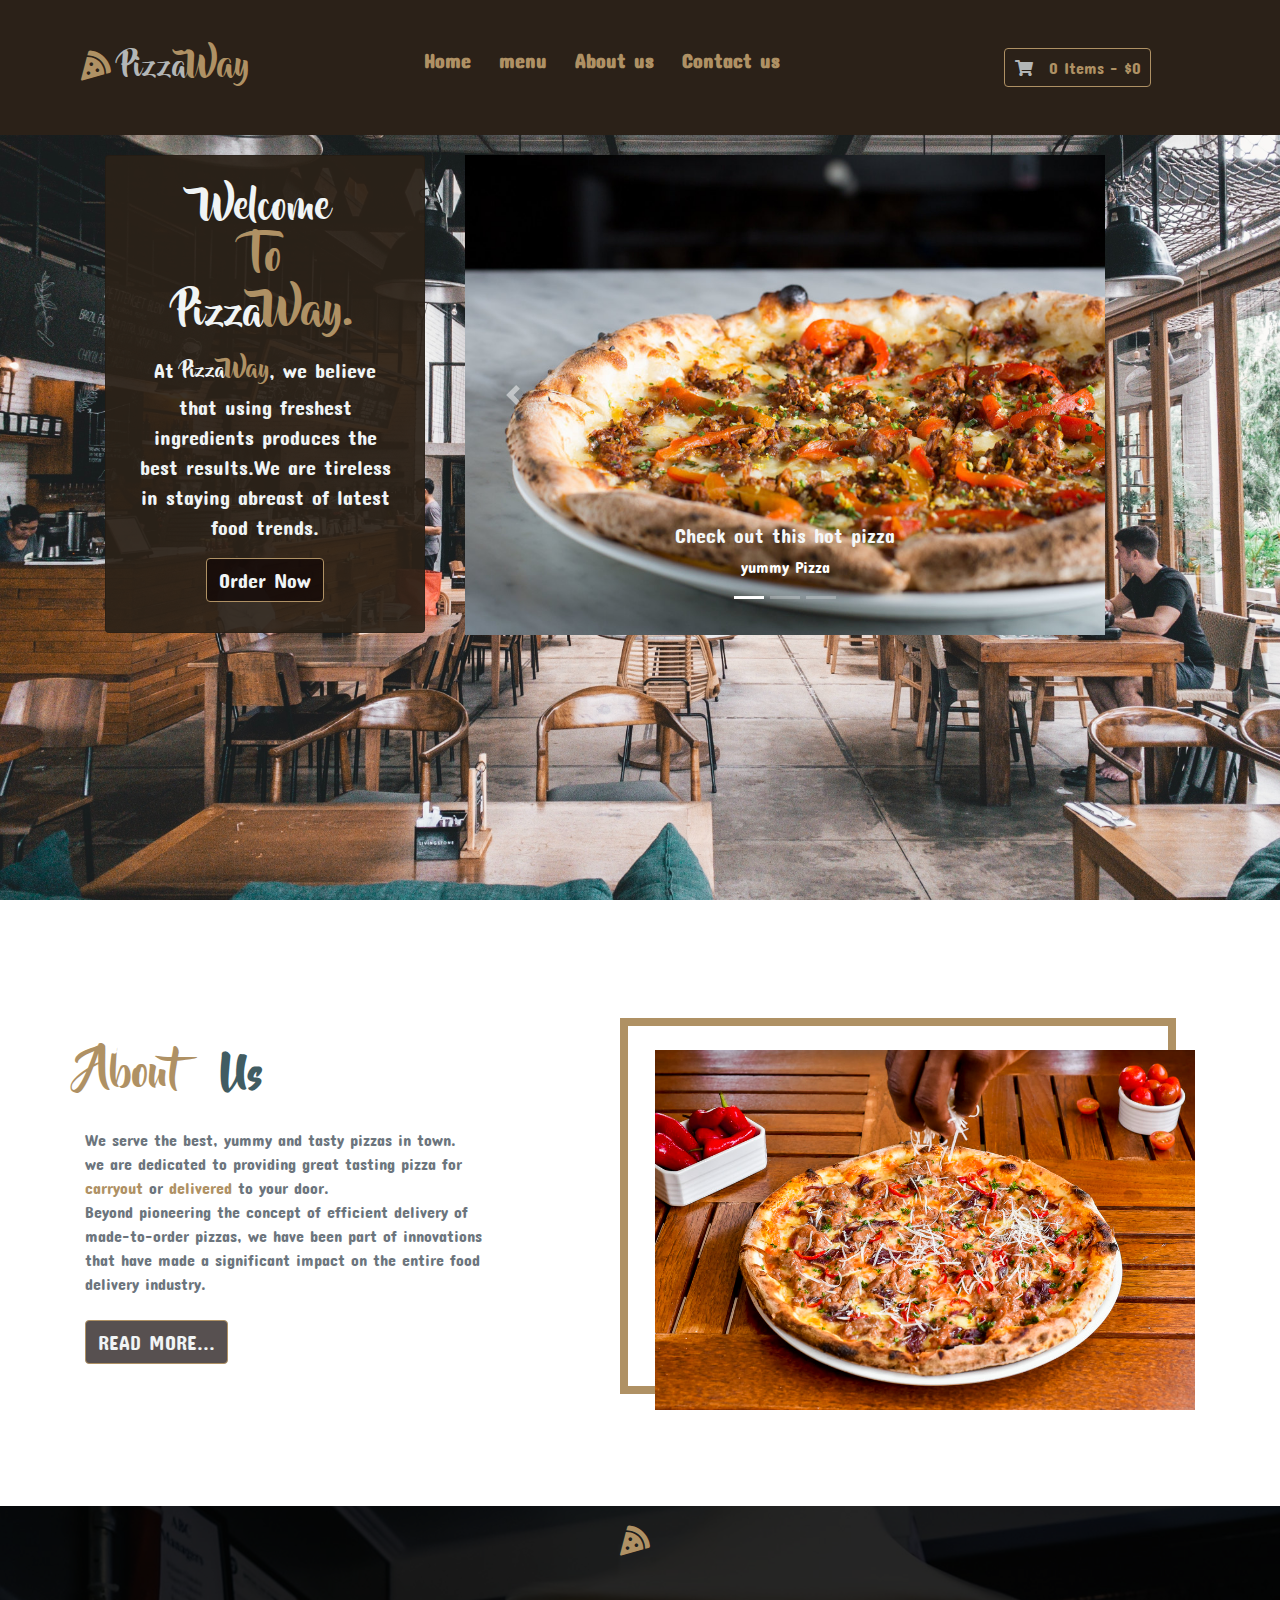
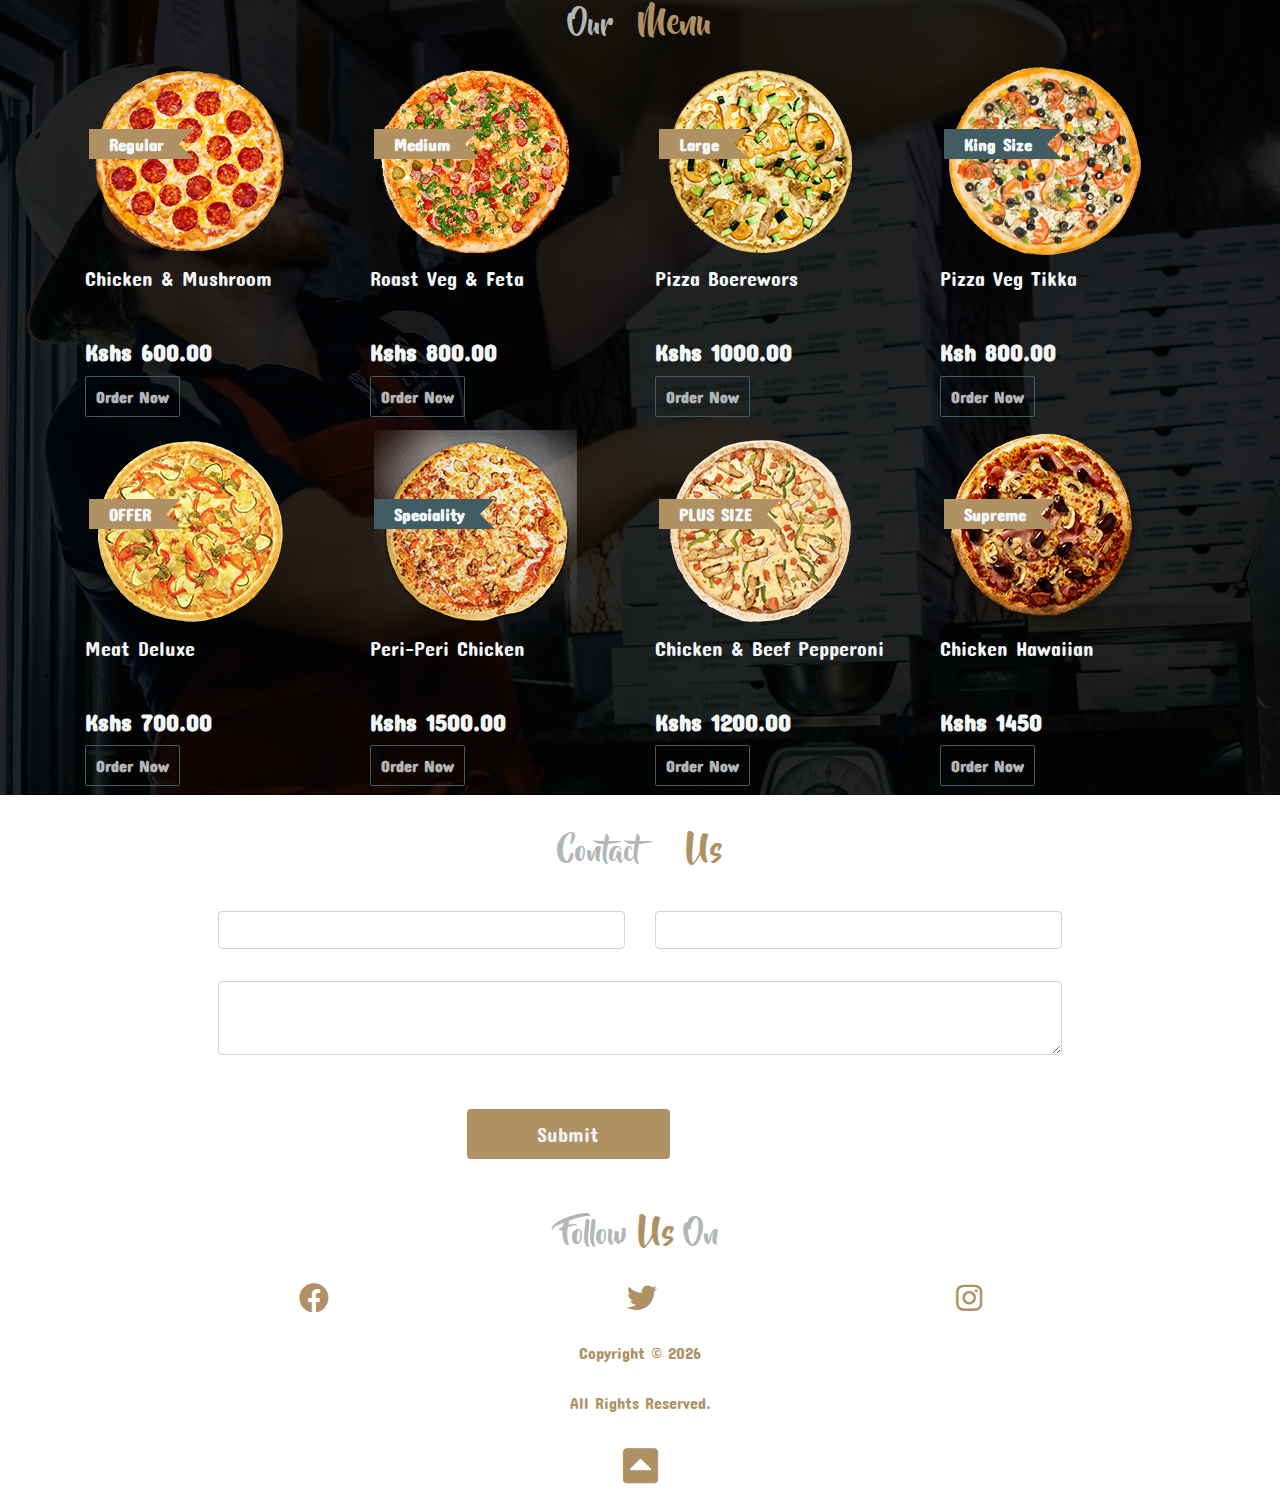
==== commit 5411e816: "favcon added" ====
--- a/index.html
+++ b/index.html
@@ -10,6 +10,7 @@
     <link href="https://fonts.googleapis.com/css2?family=Concert+One&display=swap" rel="stylesheet">
     <link rel="stylesheet" href="./css/styles.css">
     <link rel="stylesheet" href="./css/media_queries.css">
+    <link rel="icon" type="image/png" href="./assets/fav2.ico"/>
     <title>PizzaWay</title>
 </head>
 <body>
--- a/css/styles.css
+++ b/css/styles.css
@@ -141,6 +141,10 @@
     border: 3px ridge #AF9164;
     margin: 30px;
     width: 200px;
+}
+
+.carousel-caption p{
+    font-family: 'Concert One', cursive;
 }
 
 .second-card{
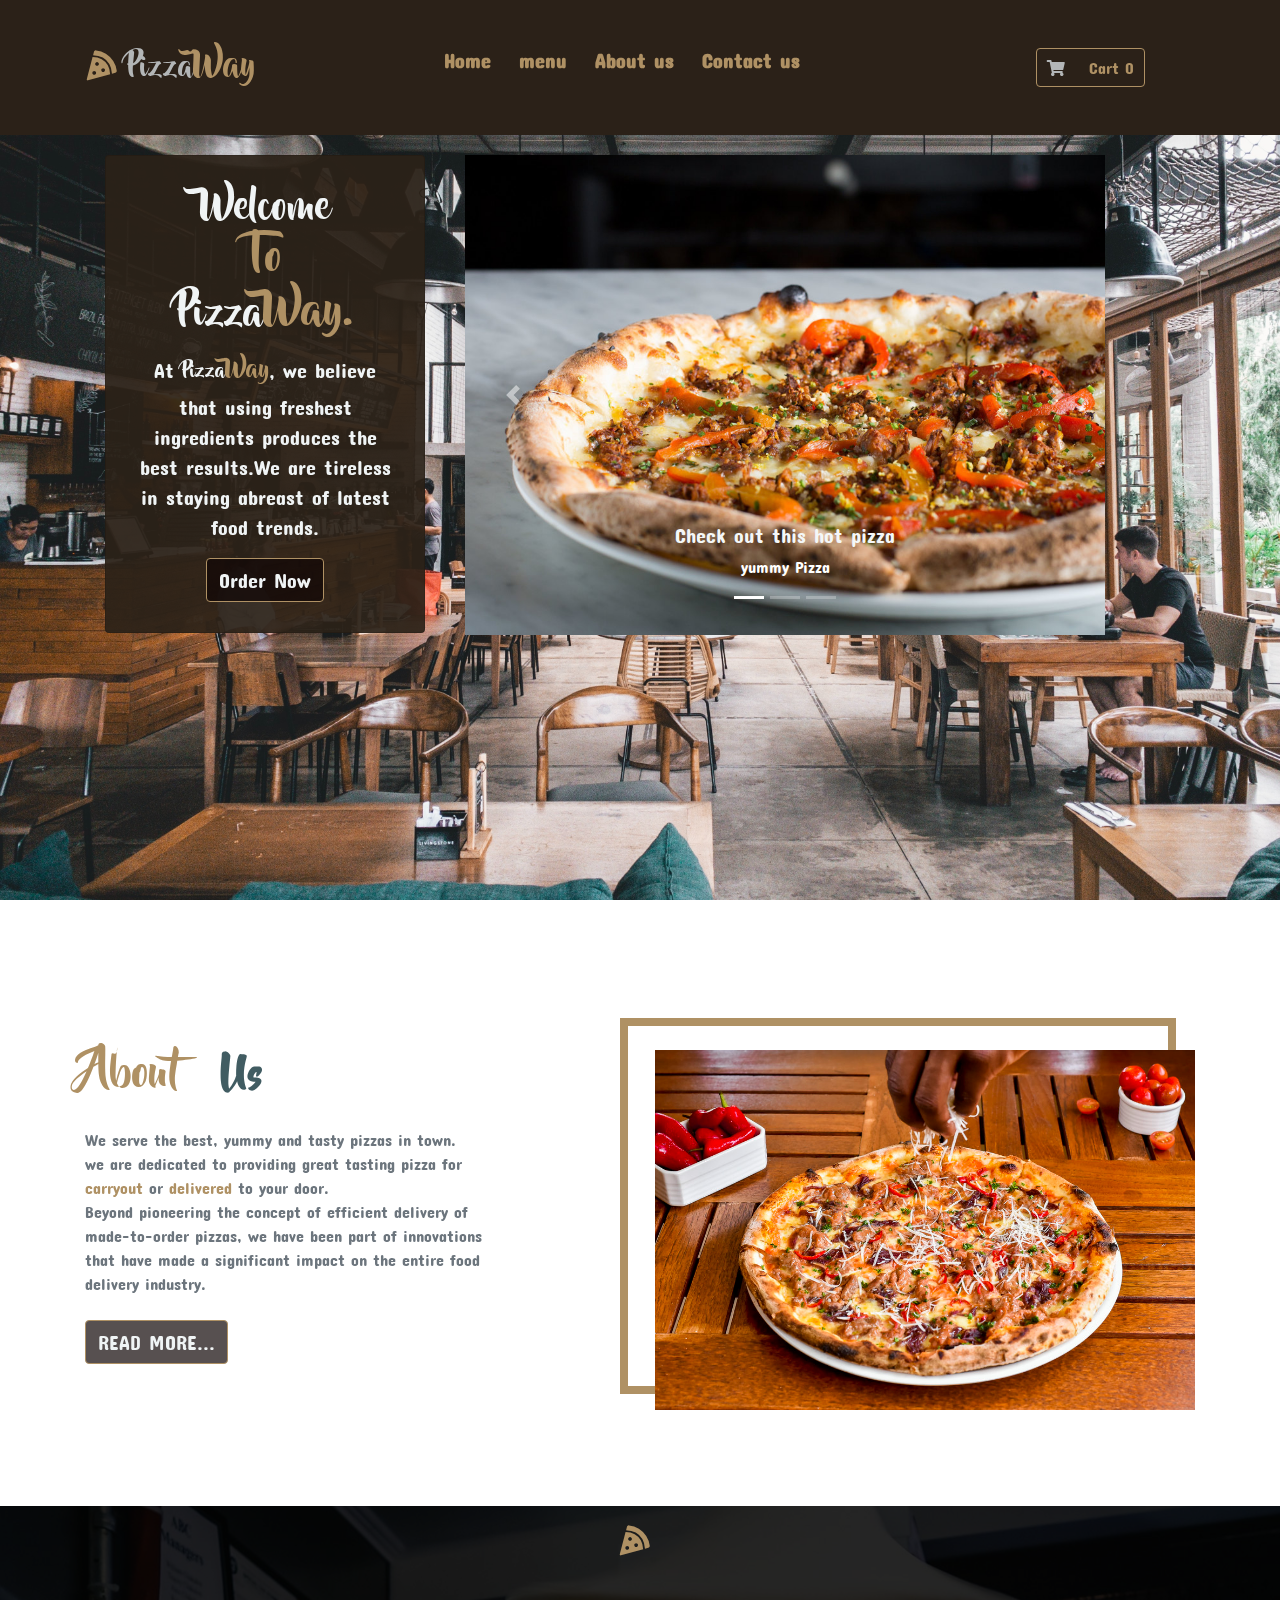
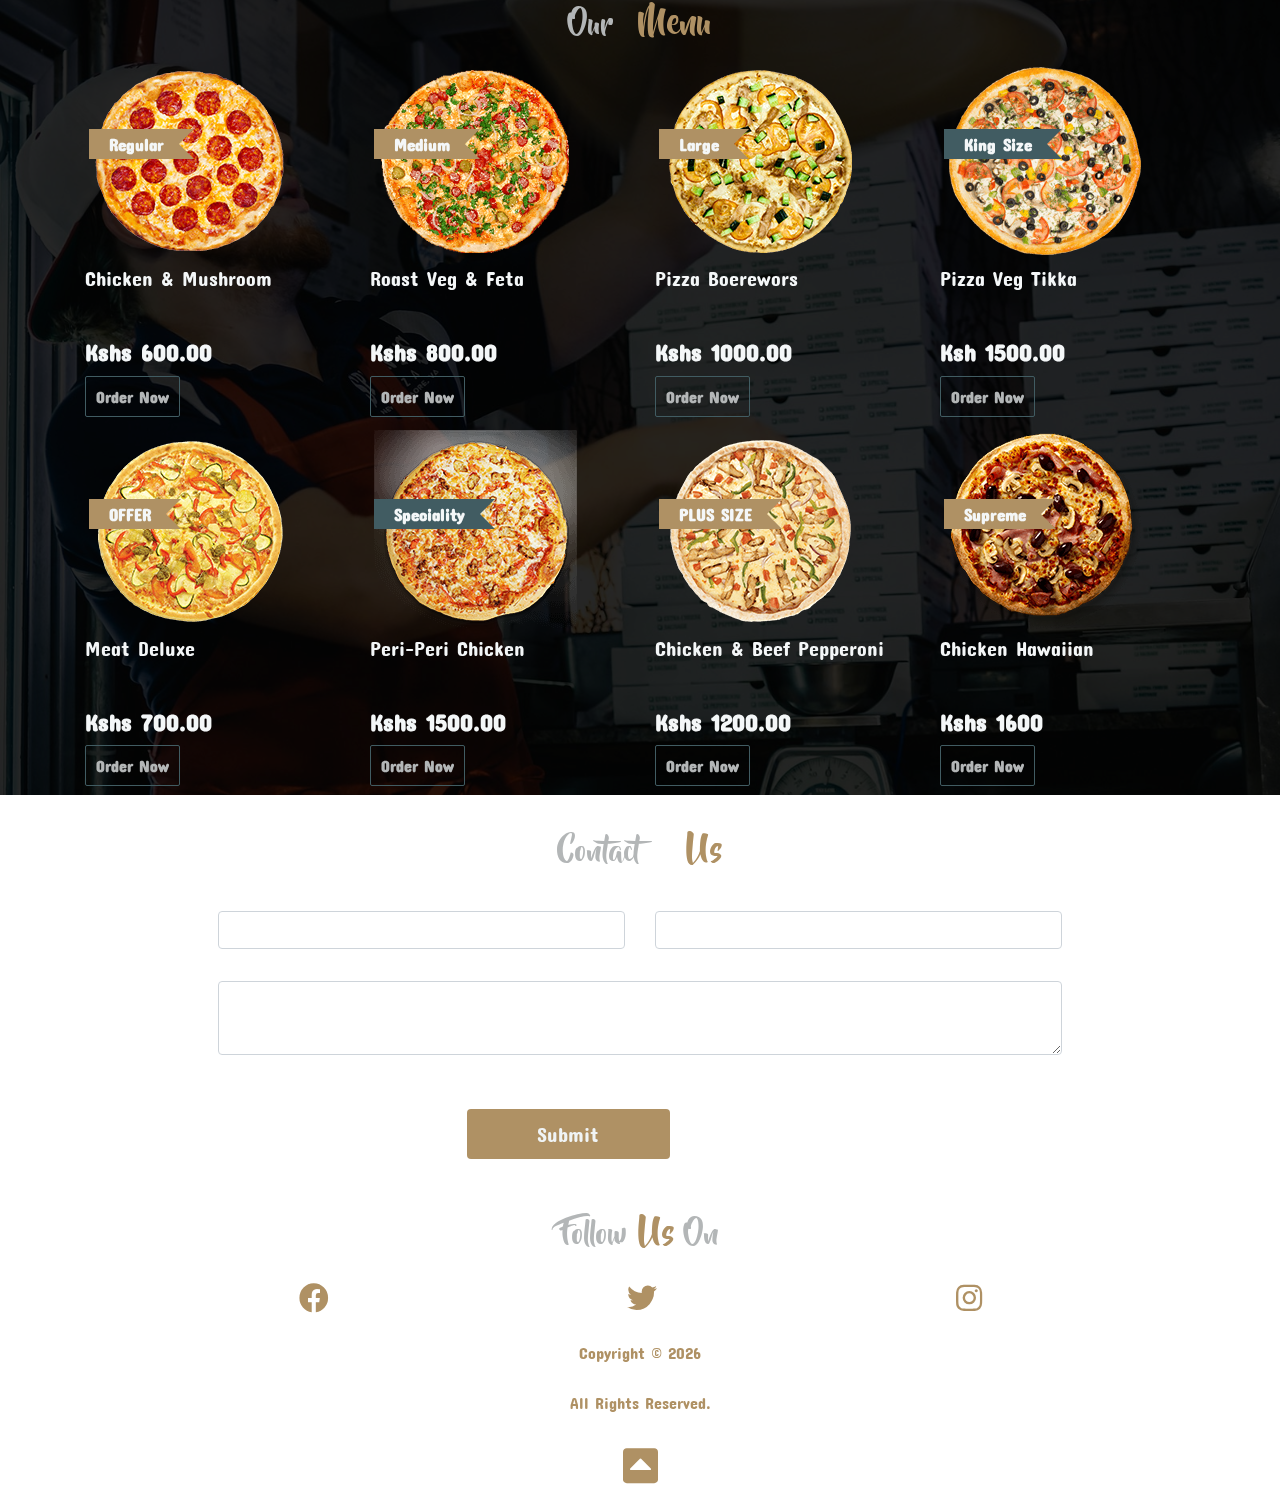
==== commit 91d42dd1: "cart fuctinality added" ====
--- a/index.html
+++ b/index.html
@@ -27,8 +27,8 @@
         </ul>
         <!-- single info -->
         <div id="cart-info" class="nav-info align-items-center cart-info d-flex justify-content-between mx-lg-5">
-            <span class="cart-info__icon mr-lg-3"><i class="fas fa-shopping-cart"></i></span>
-            <p class="mb-0 text-capitalize"><span id="item-count">0</span> items - $<span class="item-total">0</span></p>
+            <span class="cart-info__icon mr-lg-3"><i class="fas fa-shopping-cart"></i></span>&ensp;
+            <p class="mb-0 text-capitalize"><span id="item-count">Cart <span class="item-total"> 0</span></p>
         </div>
         <!-- end of single info -->
         <div class="burger">
@@ -164,7 +164,7 @@
                             <img src="./cart-items/p-img4.png" alt="">
                         </div>
                         <h5 class="mt-20">Pizza Veg Tikka</h5>
-                        <h4 class="mt-5"><b>Ksh 800.00</b></h4>
+                        <h4 class="mt-5"><b>Ksh 1500.00</b></h4>
                         <h6 class="mt-20"><a href="#" class="btn-brdr-primary plr-25"><b>Order Now</b></a></h6>
                     </div><!--text-center-->
                 </div><!-- col-md-3 -->
@@ -208,7 +208,7 @@
                             <img src="./cart-items/p-img8.png" alt="">
                         </div>
                         <h5 class="mt-20">Chicken Hawaiian</h5>
-                        <h4 class="mt-5"><b>Kshs 1450</b></h4>
+                        <h4 class="mt-5"><b>Kshs 1600</b></h4>
                         <h6 class="mt-20"><a href="#" class="btn-brdr-primary plr-25"><b>Order Now</b></a></h6>
                     </div><!--text-center-->
                 </div><!-- col-md-3 -->
--- a/css/styles.css
+++ b/css/styles.css
@@ -3,7 +3,7 @@
     padding: 0;
     box-sizing: border-box;
 }
-body{
+html,body{
     background-image: url('../assets/leather_1.png') center center;
     overflow-x: hidden;
 }
@@ -98,7 +98,7 @@
 .cover{
     background-image: url('../assets/bg1.jpg');
     background-position: center;
-    background-size: cover;
+    background-size: 100%;
     background-attachment: fixed;
     min-height: 91vh;
 }
@@ -136,11 +136,6 @@
     background: #2b2118ed;
     text-align: center;
     padding: 10px;
-}
-.cover-div{
-    border: 3px ridge #AF9164;
-    margin: 30px;
-    width: 200px;
 }
 
 .carousel-caption p{
@@ -271,7 +266,8 @@
     color: #FFFFFF; 
     text-decoration: none;
 }
-.pos-relative { position: relative; 
+.pos-relative { 
+    position: relative; 
     z-index: 1; 
 }
 
@@ -291,7 +287,7 @@
 
 .menu-bg{ 
     background: url(../cart-items/sellers-1-1600x1600.jpg)  no-repeat; 
-    background-size: cover; 
+    background-size: 100%; 
     position: relative; 
     z-index: 1; 
 }
@@ -310,7 +306,7 @@
 .contact{
     background-image: url('../assets/contact.jpg');
     background-position: center;
-    background-size: cover;
+    background-size: 100%;
     background-attachment: fixed;
     background-repeat: no-repeat;
 }
@@ -355,6 +351,12 @@
     font-size: 20px;
     border: none;
     outline: none;
+    transition: 0.5s ease;
+}
+input[type=submit]:hover{
+    background: #2b2118ed;
+    color: #B3B6B7;
+    transition: 0.5s ease;
 }
 
 
@@ -366,7 +368,7 @@
     font-family: 'Concert One', cursive;
     background-image: url('../assets/prism.png');
     background-position: center;
-    background-size: cover;
+    background-size: 100%;
     background-repeat: no-repeat;
     background-attachment: fixed;
 }
--- a/css/media_queries.css
+++ b/css/media_queries.css
@@ -3,9 +3,6 @@
         width: 60%;
     }
 }
-@media screen and (max-width:768px){
-    
-
 
 @media screen and (max-width:768px){
     body{
@@ -28,7 +25,7 @@
     .nav-links {
         position: absolute;
         right: 0px;
-        height: 85vh;
+        height: 62vh;
         top: 15vh;
         background-color: #2B2118;
         display: flex;
@@ -37,8 +34,15 @@
         width: 25%;
         transform: translateX(100%);
         transition: transform 0.5s ease-in;
+        border-radius: 5px;
+        z-index: 1;
     }
-
+    nav{
+        overflow: hidden;
+    }
+    header{
+        overflow: hidden;
+    }
     .nav-links li {
         opacity: 0;
     }
@@ -72,5 +76,113 @@
 .toggle .line3{
     transform: rotate(45deg) translate(-6px, -6px);
 }
-}
 
+/* Extra small devices (phones, 600px and down) */
+@media only screen and (max-width: 600px) {
+    .cover{
+        min-height: 140vh;
+    }
+    .span-colored{
+        font-size: 20px;
+    }
+    .spann-colored{
+        font-size: 25px;
+    }
+    .span-color{
+        font-size: 18px;
+    }
+    .spann-color{
+        font-size: 20px;
+    }
+    .card{
+        width: 100%;
+        margin-right: auto;
+        margin-left: auto;
+        overflow-y: scroll;
+    }
+    .card-text{
+        font-size: 16px;
+    }
+    .about-description{
+        text-align: center;
+        margin-right: auto;
+        margin-left: auto;
+    }
+    .span-about{
+        font-size: 20px;
+    }
+    .about-text{
+        text-align: justify;
+        margin-right: auto;
+        margin-left: auto;
+        word-spacing: 1px;
+    }
+    .pos-relative{
+        justify-content: center;
+        text-align: center;
+    }
+
+    .ribbon-cont{
+        margin-left: 120px;
+    }
+    .heading h2{
+        font-size: 40px;
+        padding: 10px;
+    }
+        .mt-5{
+            padding: 10px;
+        }
+
+        .contact h1{
+            margin-top: 10px;
+            padding: 8px;
+            font-size: 20px;
+        }
+        
+        input[type=text] {
+            width: 50%;
+            padding: 8px 10px;
+            font-size: 16px;
+            margin-right: auto;
+            margin-left: auto;
+        }
+        textarea[type=text] {
+            width: 50%;
+            padding: 8px 10px;
+            font-size: 16px;
+            margin-right: auto;
+            margin-left: auto;
+        }
+        input[type=email] {
+            width: 50%;
+            padding: 5px 10px;
+            font-size: 16px;
+            margin-right: auto;
+            margin-left: auto;
+        }
+        ::placeholder {
+            font-size: 16px;
+        }
+    
+        input[type=submit]{
+            text-align: center;
+            justify-content: center;
+            margin-left: 200px;
+            width:20%;
+            padding: 10px;
+            font-size: 16px;   
+        }
+    }
+
+/* Small devices (portrait tablets and large phones, 600px and up) */
+@media only screen and (min-width: 600px) {}
+
+/* Medium devices (landscape tablets, 768px and up) */
+@media only screen and (min-width: 768px) {}
+
+/* Large devices (laptops/desktops, 992px and up) */
+@media only screen and (min-width: 992px) {}
+
+/* Extra large devices (large laptops and desktops, 1200px and up) */
+@media only screen and (min-width: 1200px) {}
+
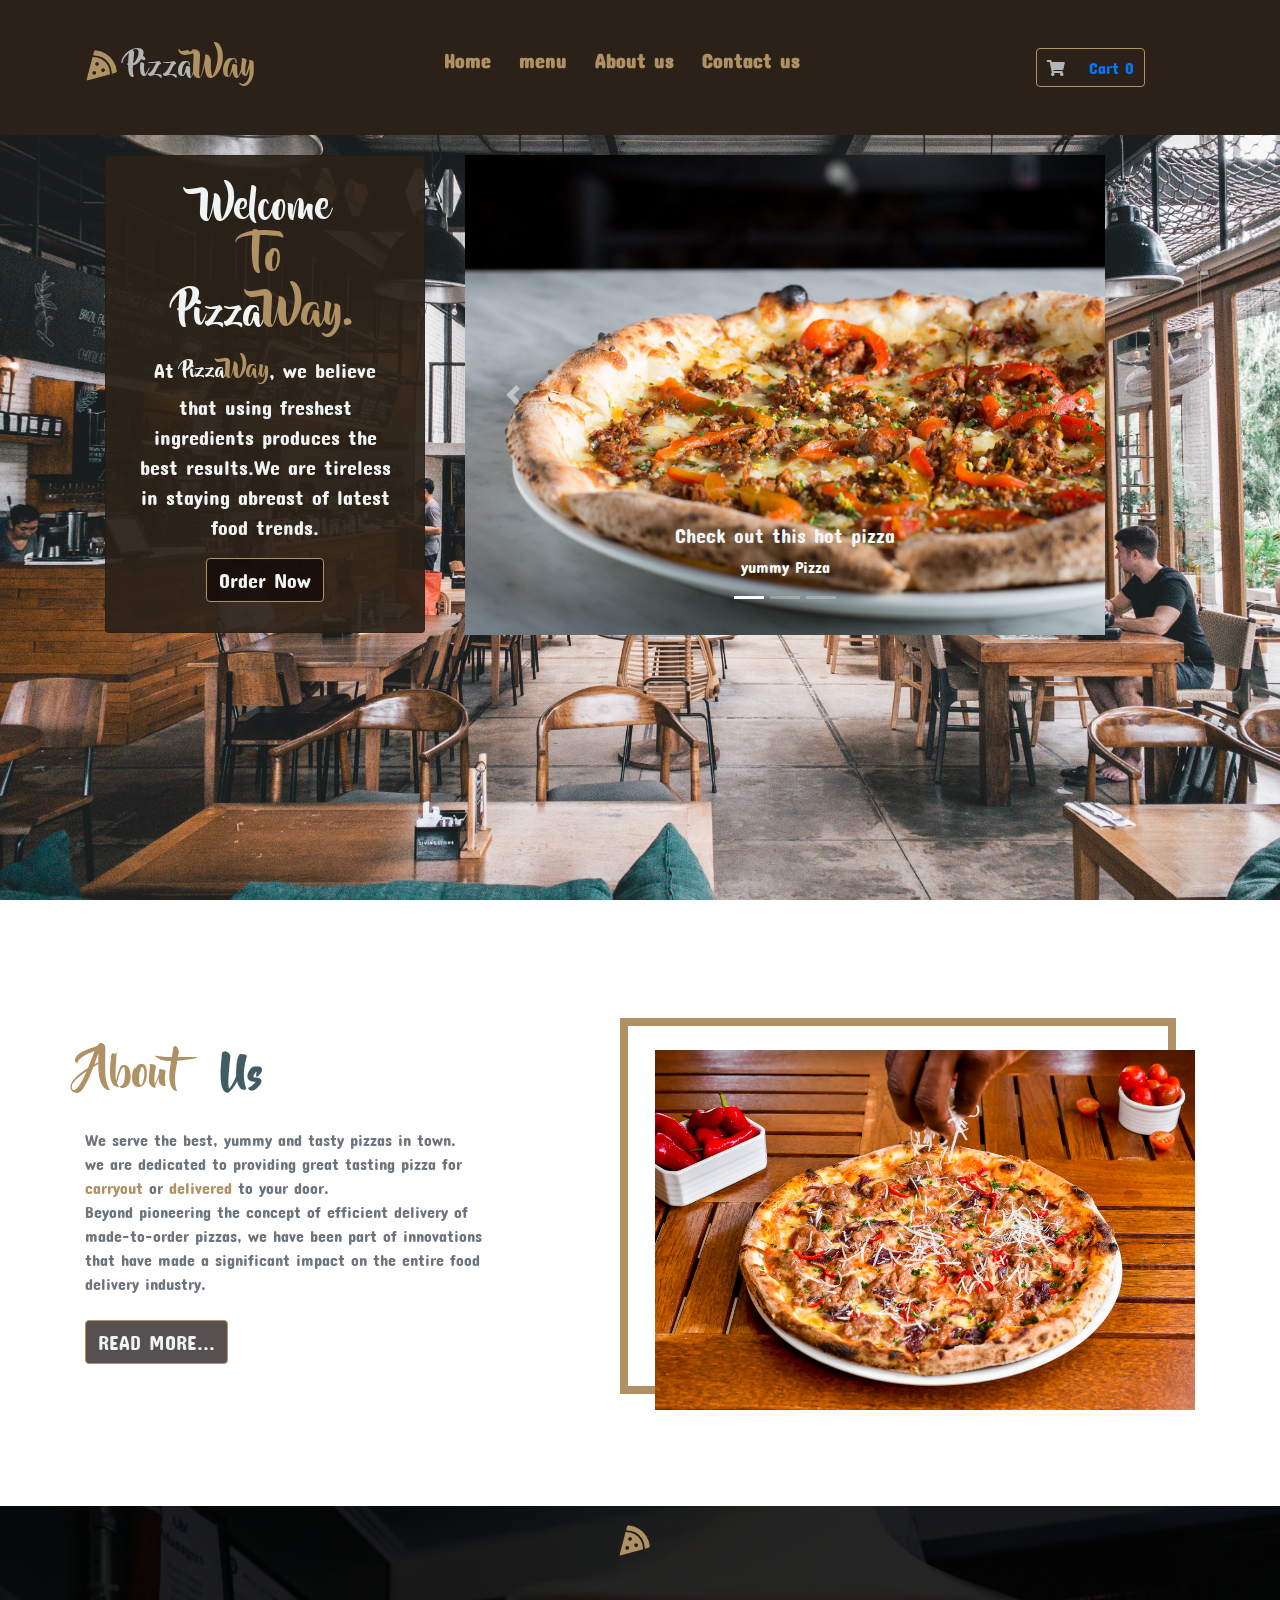
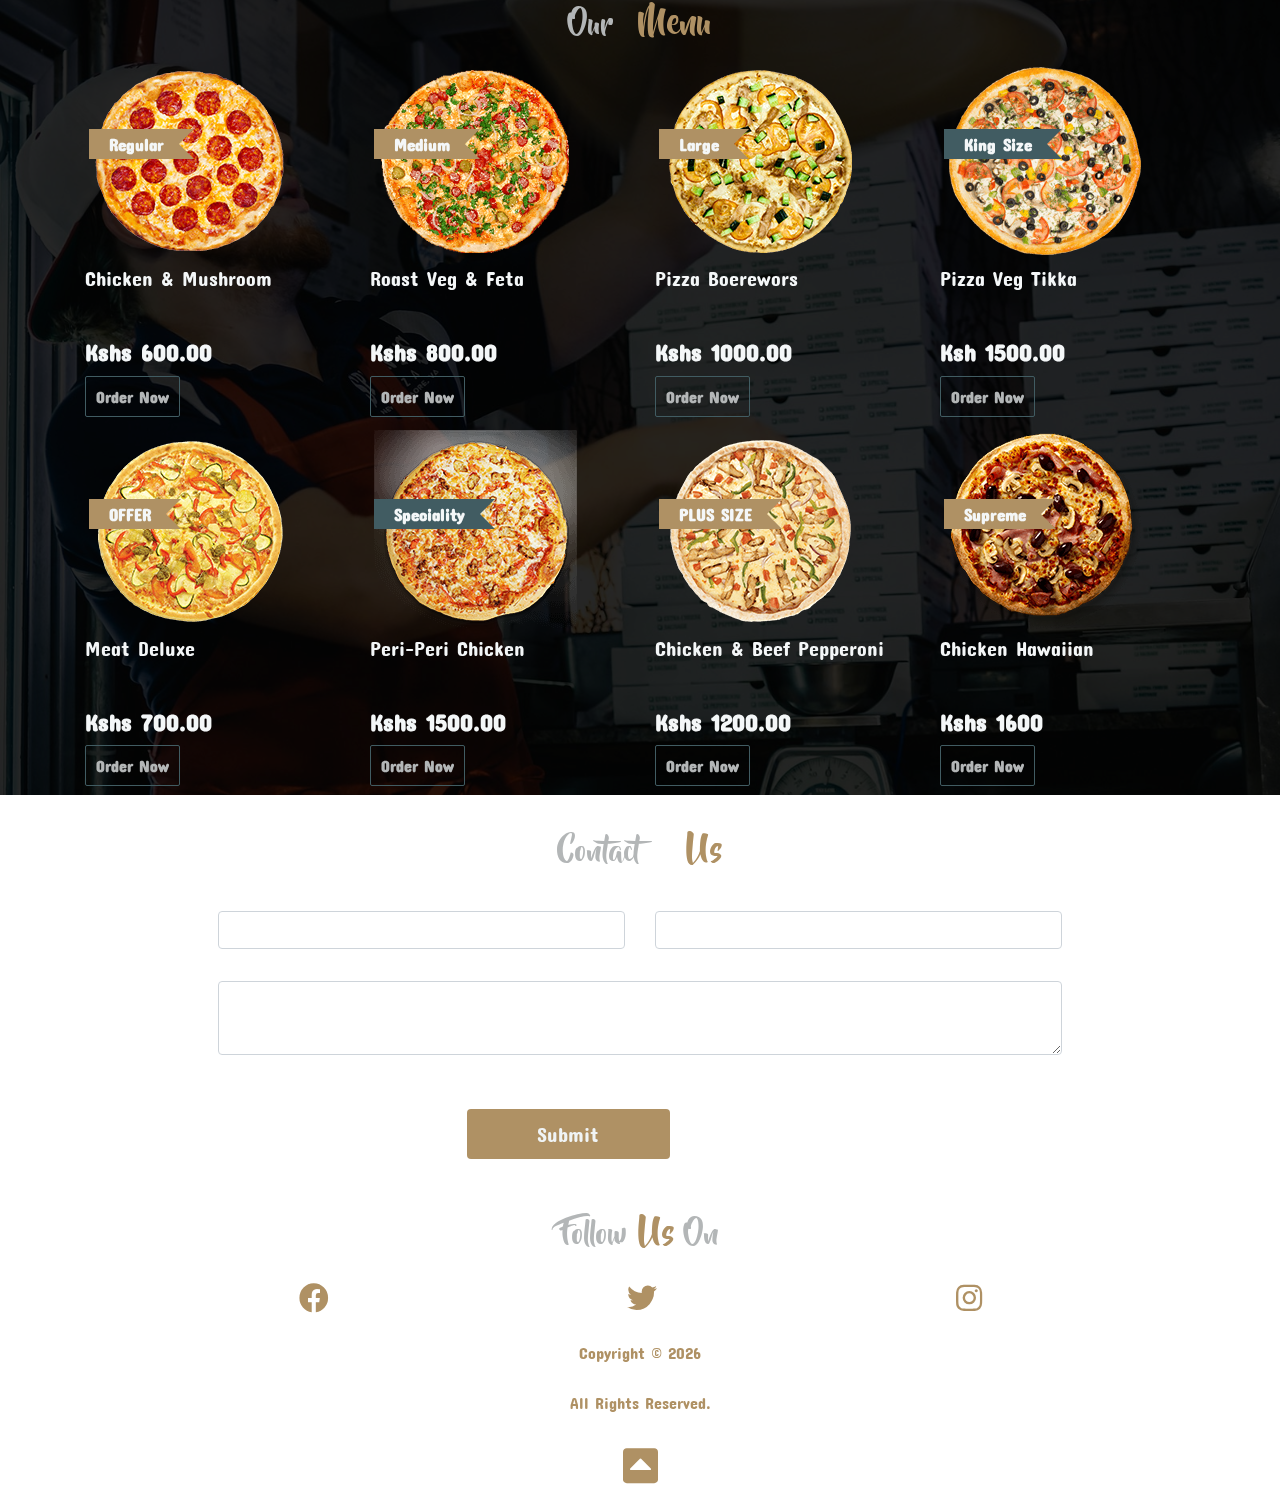
==== commit 5e704007: "cart display added" ====
--- a/index.html
+++ b/index.html
@@ -28,7 +28,8 @@
         <!-- single info -->
         <div id="cart-info" class="nav-info align-items-center cart-info d-flex justify-content-between mx-lg-5">
             <span class="cart-info__icon mr-lg-3"><i class="fas fa-shopping-cart"></i></span>&ensp;
-            <p class="mb-0 text-capitalize"><span id="item-count">Cart <span class="item-total"> 0</span></p>
+            <a href="cart.html"><p class="mb-0 text-capitalize"><span id="item-count">Cart <span class="item-total"> 0</span></p></a>
+            
         </div>
         <!-- end of single info -->
         <div class="burger">
